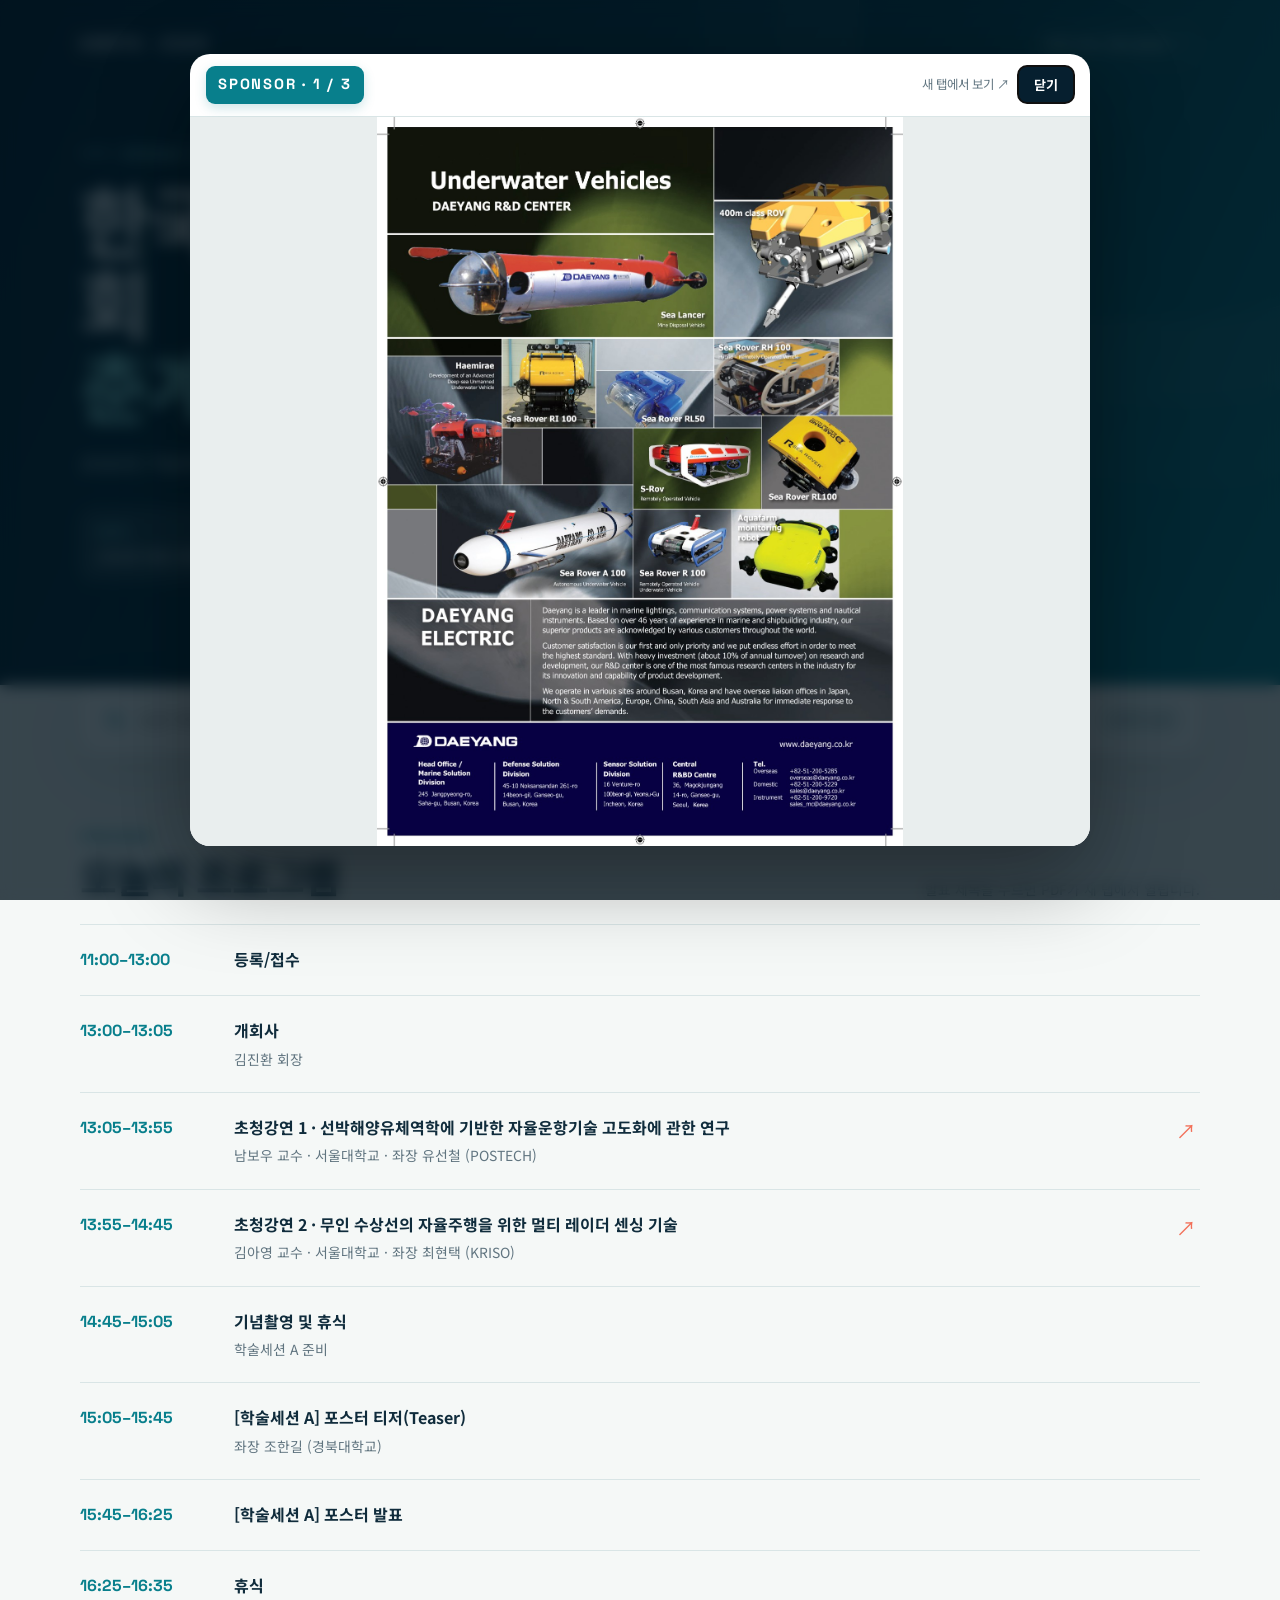
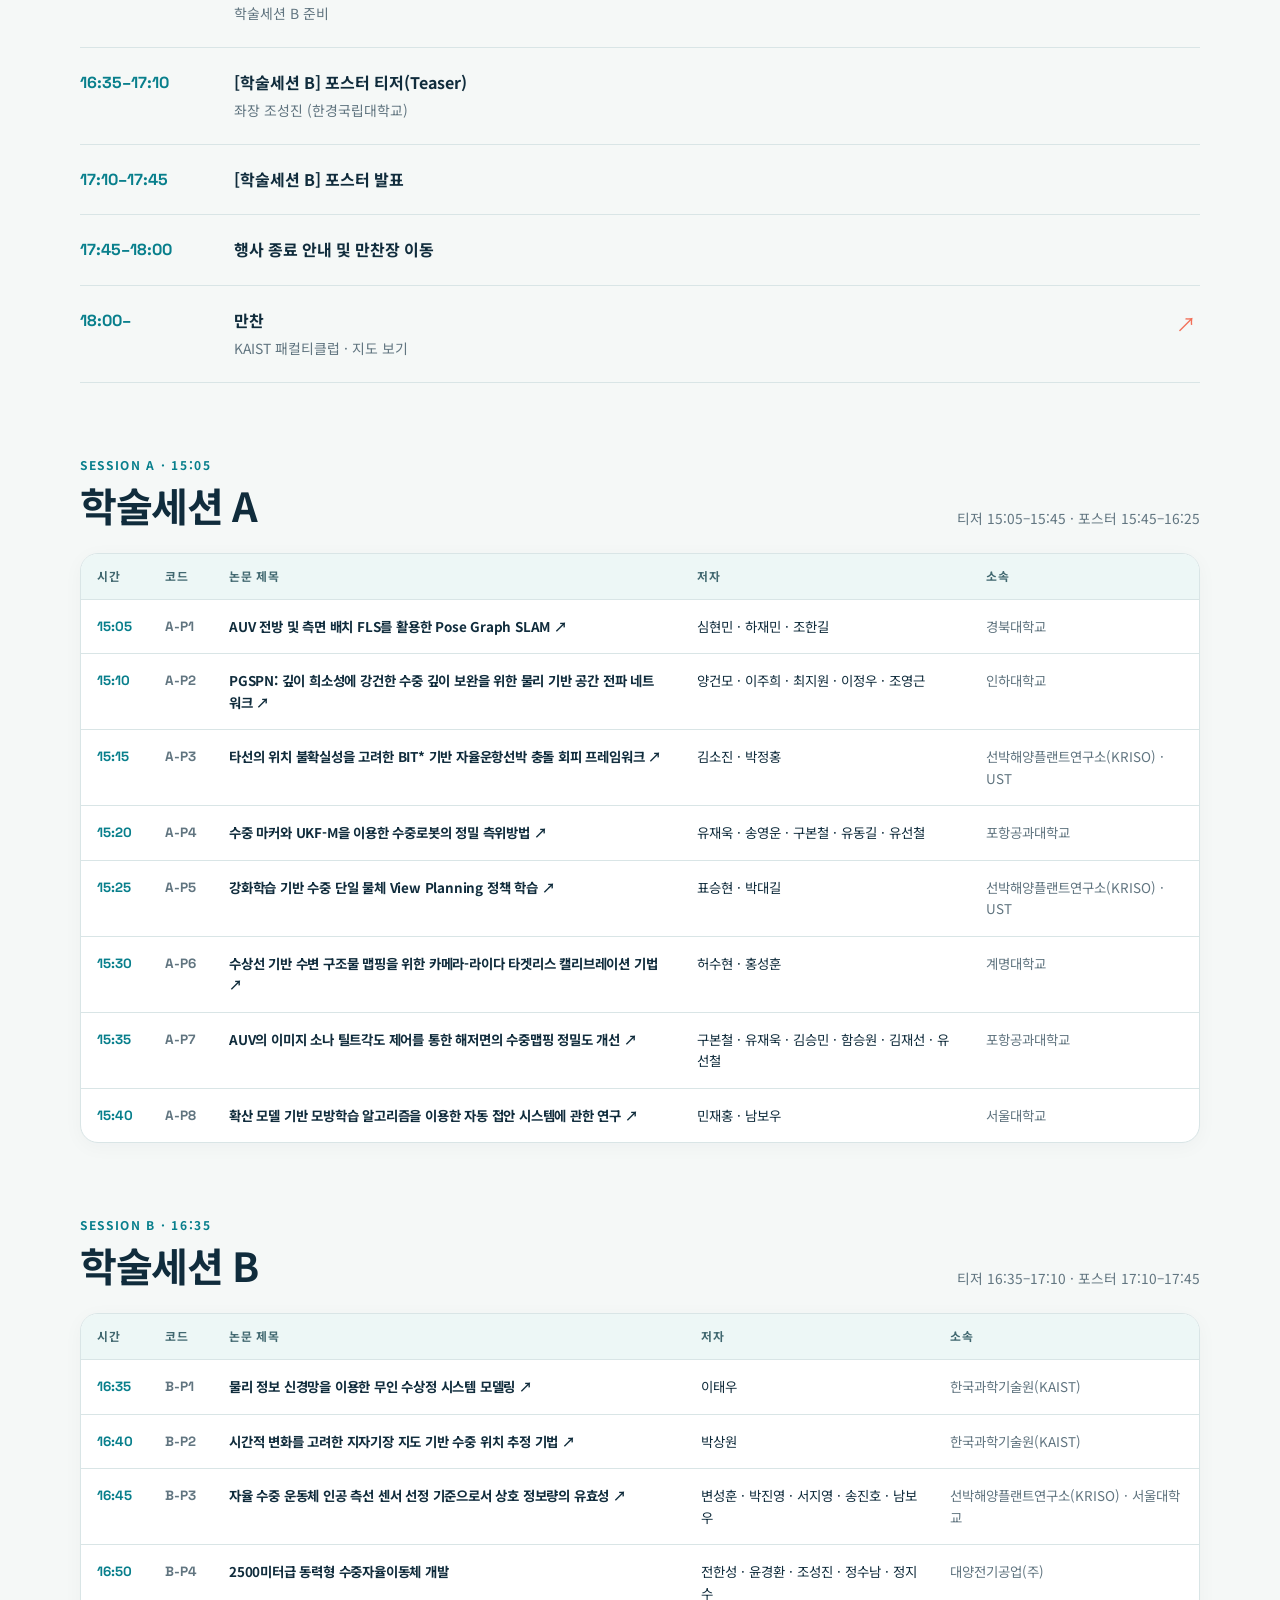
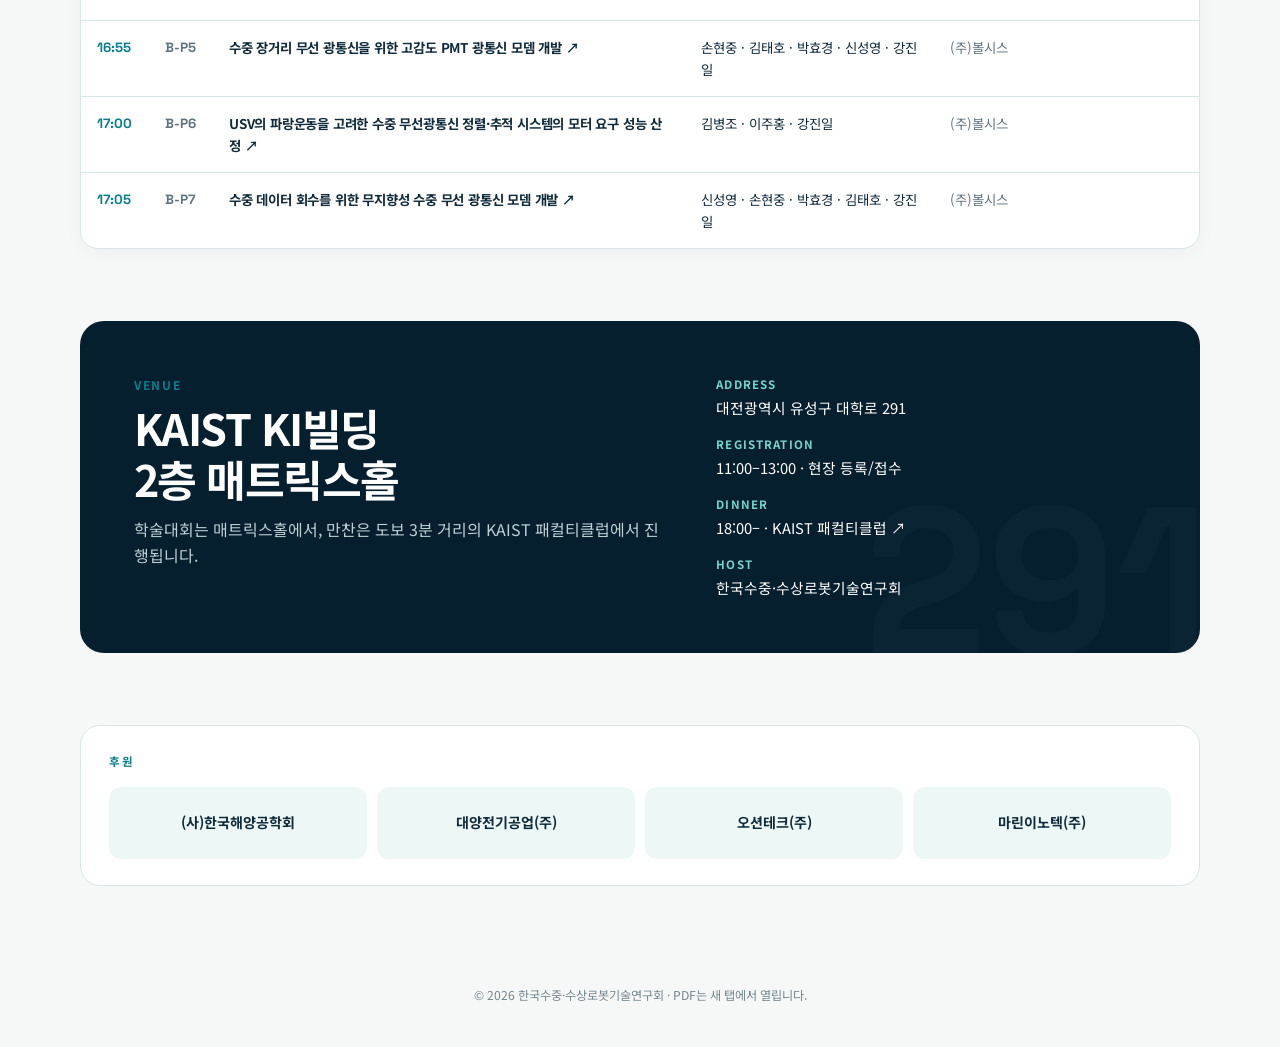
==== index.html @ a7a96c77 "Initial conference website" ====
<!doctype html>
<html lang="ko">
<head>
  <meta charset="utf-8">
  <meta name="viewport" content="width=device-width, initial-scale=1">
  <meta name="theme-color" content="#061f2f">
  <title>2026 KMRTS 춘계학술대회 · 프로그램</title>
  <style>
    @import url('https://fonts.googleapis.com/css2?family=Noto+Sans+KR:wght@400;500;600;700&family=Space+Grotesk:wght@600;700&display=swap');
    :root{--ink:#102c3c;--muted:#617580;--ocean:#087f8c;--deep:#061f2f;--foam:#edf7f6;--coral:#f27059;--line:#d9e5e6;--paper:#fff;--shadow:0 18px 60px rgba(4,37,51,.10)}
    *{box-sizing:border-box}html{scroll-behavior:smooth}body{margin:0;background:#f5f8f7;color:var(--ink);font-family:'Noto Sans KR',system-ui,sans-serif;line-height:1.6}a{color:inherit}.wrap{width:min(1120px,calc(100% - 40px));margin:auto}
    .hero{position:relative;isolation:isolate;overflow:hidden;color:white;background:linear-gradient(115deg,#041b2a 0%,#063d4c 60%,#087f8c 100%);padding:24px 0 104px}.hero:after{content:"";position:absolute;z-index:-1;width:680px;height:680px;border:1px solid rgba(255,255,255,.12);border-radius:48% 52% 60% 40%;right:-260px;top:-360px;box-shadow:0 0 0 80px rgba(255,255,255,.025),0 0 0 160px rgba(255,255,255,.02)}
    nav{display:flex;align-items:center;justify-content:space-between}.brand{font-family:'Space Grotesk',sans-serif;font-weight:700;letter-spacing:.13em}.navlink{text-decoration:none;font-size:.88rem;color:#d5eceb;border:1px solid rgba(255,255,255,.24);padding:8px 13px;border-radius:99px}.eyebrow{display:flex;align-items:center;gap:10px;margin:78px 0 14px;color:#8ee1dc;font-size:.82rem;font-weight:700;letter-spacing:.16em;text-transform:uppercase}.eyebrow:before{content:"";width:32px;height:2px;background:#8ee1dc}.hero h1{font-size:clamp(2.35rem,6vw,5.25rem);line-height:1.08;letter-spacing:-.045em;max-width:850px;margin:0}.hero h1 span{color:#8ee1dc}.lead{max-width:620px;color:#cde0e2;font-size:1.05rem;margin:24px 0 32px}.meta{display:flex;gap:10px;flex-wrap:wrap}.pill{background:rgba(255,255,255,.1);border:1px solid rgba(255,255,255,.16);backdrop-filter:blur(10px);border-radius:14px;padding:12px 16px}.pill b{display:block;color:#7edbd6;font-size:.72rem;letter-spacing:.12em;margin-bottom:2px}.pill span{font-size:.9rem}
    main{margin-top:-54px;position:relative;z-index:2;padding-bottom:70px}.searchbar{background:white;border-radius:20px;box-shadow:var(--shadow);padding:16px;display:flex;gap:12px;align-items:center}.searchbar svg{margin-left:8px;color:var(--ocean);flex:none}.searchbar input{width:100%;border:0;outline:0;font:inherit;font-size:1rem;color:var(--ink);background:transparent}.count{white-space:nowrap;color:var(--muted);font-size:.82rem;background:var(--foam);padding:8px 12px;border-radius:99px}
    .section{margin-top:72px}.section-head{display:flex;justify-content:space-between;align-items:end;margin-bottom:24px}.kicker{color:var(--ocean);font-size:.75rem;font-weight:700;letter-spacing:.14em;text-transform:uppercase;margin-bottom:7px}.section h2{font-size:clamp(1.7rem,4vw,2.5rem);letter-spacing:-.035em;line-height:1.2;margin:0}.section-note{color:var(--muted);font-size:.86rem}.timeline{position:relative}.event{display:grid;grid-template-columns:130px 1fr;gap:24px;padding:22px 0;border-top:1px solid var(--line)}.event:last-child{border-bottom:1px solid var(--line)}.time{font-family:'Space Grotesk',sans-serif;font-weight:700;color:var(--ocean)}.event-title{font-weight:700}.event-detail{font-size:.87rem;color:var(--muted);margin-top:4px}.event-link{display:block;text-decoration:none;position:relative;padding-right:42px}.event-link:after{content:'↗';position:absolute;right:4px;top:0;color:var(--coral);font-size:1.25rem}.event-link:hover .event-title{color:var(--ocean)}
    .session-schedule{overflow-x:auto;background:var(--paper);border:1px solid var(--line);border-radius:18px;box-shadow:0 4px 20px rgba(6,31,47,.035)}.schedule-table{width:100%;min-width:820px;border-collapse:collapse;text-align:left}.schedule-table th{background:var(--foam);color:#416870;font-size:.74rem;letter-spacing:.06em;padding:13px 16px;border-bottom:1px solid var(--line)}.schedule-table td{padding:16px;border-bottom:1px solid var(--line);vertical-align:top;font-size:.84rem}.schedule-table tbody tr:last-child td{border-bottom:0}.schedule-table tbody tr:hover{background:#f8fbfa}.schedule-time{font-family:'Space Grotesk',sans-serif;color:var(--ocean);font-weight:700;white-space:nowrap}.schedule-code{font-family:'Space Grotesk',sans-serif;color:var(--muted);font-size:.78rem;font-weight:700;white-space:nowrap}.schedule-title{font-weight:700;text-decoration:none;letter-spacing:-.015em}.schedule-title[href]:hover{color:var(--ocean);text-decoration:underline;text-underline-offset:3px}.schedule-authors{color:var(--ink)}.schedule-affiliation{color:var(--muted)}.dinner-link{color:inherit;text-decoration:none}.dinner-link:hover{color:#8ee1dc;text-decoration:underline;text-underline-offset:3px}.empty{display:none;text-align:center;color:var(--muted);padding:60px 10px}.empty.show{display:block}.hidden{display:none!important}
    .venue{background:var(--deep);color:white;border-radius:24px;padding:clamp(28px,5vw,54px);display:grid;grid-template-columns:1.25fr 1fr;gap:45px;overflow:hidden;position:relative}.venue:after{content:'291';font-family:'Space Grotesk';font-size:13rem;font-weight:700;color:rgba(255,255,255,.025);position:absolute;right:-10px;bottom:-95px}.venue h2{font-size:clamp(1.7rem,4vw,2.7rem)}.venue p{color:#bcd0d2;margin:12px 0 0}.venue dl{margin:0;display:grid;gap:16px}.venue dt{color:#74d5d0;font-size:.72rem;letter-spacing:.1em;font-weight:700}.venue dd{margin:2px 0 0;font-size:.92rem}.sponsors{background:white;border:1px solid var(--line);border-radius:20px;padding:26px 28px}.sponsors-title{color:var(--ocean);font-size:.72rem;font-weight:700;letter-spacing:.14em;margin-bottom:16px}.sponsor-list{display:grid;grid-template-columns:repeat(4,minmax(0,1fr));gap:10px}.sponsor{display:flex;align-items:center;justify-content:center;min-height:72px;padding:12px;text-align:center;background:var(--foam);border-radius:12px;color:var(--ink);font-size:.88rem;font-weight:700}.footer{padding:30px 0 42px;color:#74868e;font-size:.76rem;text-align:center}
    .ad-modal{position:fixed;inset:0;z-index:1000;display:none;place-items:center;padding:22px;background:rgba(2,19,29,.78);backdrop-filter:blur(8px)}.ad-modal.show{display:grid}.ad-dialog{width:min(900px,100%);height:min(88vh,850px);display:flex;flex-direction:column;background:white;border-radius:20px;overflow:hidden;box-shadow:0 30px 90px rgba(0,0,0,.36)}.ad-head{display:flex;align-items:center;justify-content:space-between;gap:16px;padding:12px 16px;border-bottom:1px solid var(--line)}.ad-count{font-family:'Space Grotesk',sans-serif;color:white;background:var(--ocean);border-radius:9px;padding:7px 12px;font-size:.92rem;font-weight:700;letter-spacing:.12em;box-shadow:0 4px 12px rgba(8,127,140,.2)}.ad-actions{display:flex;align-items:center;gap:9px}.ad-open{color:var(--muted);font-size:.78rem;text-decoration:none}.ad-open:hover{color:var(--ocean)}.ad-close{appearance:none;border:0;border-radius:9px;background:var(--deep);color:white;padding:8px 16px;font:inherit;font-size:.82rem;font-weight:700;cursor:pointer}.ad-close:hover{background:var(--ocean)}.ad-image{display:block;width:100%;height:100%;min-height:0;object-fit:contain;background:#e9eeee}
    @media(max-width:720px){.wrap{width:min(100% - 26px,1120px)}.hero{padding-bottom:88px}.hero .eyebrow{margin-top:58px}.hero h1{font-size:2.55rem}.pill{width:100%}.searchbar{border-radius:15px}.count{display:none}.section{margin-top:56px}.section-head{align-items:start;flex-direction:column;gap:7px}.event{grid-template-columns:1fr;gap:5px}.session-schedule{overflow:visible;border-radius:14px}.schedule-table{min-width:0}.schedule-table thead{display:none}.schedule-table,.schedule-table tbody,.schedule-table tr,.schedule-table td{display:block;width:100%}.schedule-table tr{padding:10px 0;border-bottom:1px solid var(--line)}.schedule-table tbody tr:last-child{border-bottom:0}.schedule-table td{display:grid;grid-template-columns:64px minmax(0,1fr);gap:10px;padding:5px 14px;border:0;font-size:.82rem;overflow-wrap:anywhere}.schedule-table td:before{content:attr(data-label);color:#789099;font-size:.68rem;font-weight:700;letter-spacing:.04em}.schedule-table tbody tr:hover{background:transparent}.schedule-time{font-size:.95rem}.schedule-title{line-height:1.55}.venue{grid-template-columns:1fr;gap:30px}.sponsor-list{grid-template-columns:1fr 1fr}.sponsor{min-height:64px;font-size:.78rem}.navlink{display:none}}
    @media(prefers-reduced-motion:reduce){html{scroll-behavior:auto}.paper{transition:none}}
  </style>
</head>
<body>
  <header class="hero">
    <div class="wrap">
      <nav><div class="brand">KMRTS · 2026</div><a class="navlink" href="02_program/program.pdf" target="_blank" rel="noopener">전체 프로그램 일정표 ↗</a></nav>
      <div class="eyebrow">Spring Conference</div>
      <h1>한국수중·수상로봇기술연구회<br><span>춘계학술대회</span></h1>
      <p class="lead">2026년도 학술대회 프로그램과 발표 논문을 한곳에서 만나보세요.</p>
      <div class="meta"><div class="pill"><b>DATE</b><span>2026년 6월 25일(목) · 13:00–18:00</span></div><div class="pill"><b>VENUE</b><span>KAIST 본원 KI빌딩 2층 매트릭스홀</span></div></div>
    </div>
  </header>
  <main class="wrap">
    <div class="searchbar" role="search"><svg width="22" height="22" viewBox="0 0 24 24" fill="none" aria-hidden="true"><circle cx="11" cy="11" r="7" stroke="currentColor" stroke-width="2"/><path d="m16 16 5 5" stroke="currentColor" stroke-width="2"/></svg><input id="search" type="search" placeholder="논문 제목, 저자, 소속, 키워드 검색" aria-label="논문 검색"><span class="count" id="count">15편의 논문</span></div>
    <section class="section" id="program"><div class="section-head"><div><div class="kicker">Program</div><h2>오늘의 프로그램</h2></div><div class="section-note">발표 제목을 누르면 PDF가 새 탭에서 열립니다.</div></div><div class="timeline" id="timeline"></div></section>
    <section class="section" id="papers"><div class="section-head"><div><div class="kicker">Session A · 15:05</div><h2>학술세션 A</h2></div><div class="section-note">티저 15:05–15:45 · 포스터 15:45–16:25</div></div><div class="session-schedule"><table class="schedule-table"><thead><tr><th>시간</th><th>코드</th><th>논문 제목</th><th>저자</th><th>소속</th></tr></thead><tbody id="schedule-a" aria-label="학술세션 A 발표순서"></tbody></table></div></section>
    <section class="section"><div class="section-head"><div><div class="kicker">Session B · 16:35</div><h2>학술세션 B</h2></div><div class="section-note">티저 16:35–17:10 · 포스터 17:10–17:45</div></div><div class="session-schedule"><table class="schedule-table"><thead><tr><th>시간</th><th>코드</th><th>논문 제목</th><th>저자</th><th>소속</th></tr></thead><tbody id="schedule-b" aria-label="학술세션 B 발표순서"></tbody></table></div></section>
    <div class="empty" id="empty">검색 결과가 없습니다. 다른 키워드로 찾아보세요.</div>
    <section class="section venue"><div><div class="kicker">Venue</div><h2>KAIST KI빌딩<br>2층 매트릭스홀</h2><p>학술대회는 매트릭스홀에서, <a class="dinner-link" href="https://naver.me/5wW63eRJ" target="_blank" rel="noopener">만찬은 도보 3분 거리의 KAIST 패컬티클럽</a>에서 진행됩니다.</p></div><dl><div><dt>ADDRESS</dt><dd>대전광역시 유성구 대학로 291</dd></div><div><dt>REGISTRATION</dt><dd>11:00–13:00 · 현장 등록/접수</dd></div><div><dt>DINNER</dt><dd><a class="dinner-link" href="https://naver.me/5wW63eRJ" target="_blank" rel="noopener">18:00– · KAIST 패컬티클럽 ↗</a></dd></div><div><dt>HOST</dt><dd>한국수중·수상로봇기술연구회</dd></div></dl></section>
    <section class="section sponsors" aria-labelledby="sponsors-title"><div class="sponsors-title" id="sponsors-title">후원</div><div class="sponsor-list"><div class="sponsor">(사)한국해양공학회</div><div class="sponsor">대양전기공업(주)</div><div class="sponsor">오션테크(주)</div><div class="sponsor">마린이노텍(주)</div></div></section>
  </main>
  <footer class="footer">© 2026 한국수중·수상로봇기술연구회 · PDF는 새 탭에서 열립니다.</footer>
  <div class="ad-modal" id="ad-modal" role="dialog" aria-modal="true" aria-labelledby="ad-title">
    <div class="ad-dialog">
      <div class="ad-head"><span class="ad-count" id="ad-title">SPONSOR · 1 / 3</span><div class="ad-actions"><a class="ad-open" id="ad-open" href="#" target="_blank" rel="noopener">새 탭에서 보기 ↗</a><button class="ad-close" id="ad-close" type="button">닫기</button></div></div>
      <img class="ad-image" id="ad-image" src="" alt="후원사 광고">
    </div>
  </div>
  <script id="paper-data" type="application/json">
  {"plenary":[{"time":"13:05–13:55","label":"초청강연 1","title":"선박해양유체역학에 기반한 자율운항기술 고도화에 관한 연구","speaker":"남보우 교수","affiliation":"서울대학교","chair":"유선철 (POSTECH)","file":"03_plenary/초청강연1_남보우교수님.pdf"},{"time":"13:55–14:45","label":"초청강연 2","title":"무인 수상선의 자율주행을 위한 멀티 레이더 센싱 기술","speaker":"김아영 교수","affiliation":"서울대학교","chair":"최현택 (KRISO)","file":"03_plenary/초청강연2_김아영교수님.pdf"}],"papers":[]}
  </script>
  <script>
    const fallbackPapers = [
      ['A-P1','A','AUV 전방 및 측면 배치 FLS를 활용한 Pose Graph SLAM','심현민 · 하재민 · 조한길','경북대학교','04_papers/A-P1_경북대_심현민.pdf','AUV,SLAM,FLS'],['A-P2','A','PGSPN: 깊이 희소성에 강건한 수중 깊이 보완을 위한 물리 기반 공간 전파 네트워크','양건모 · 이주희 · 최지원 · 이정우 · 조영근','인하대학교','04_papers/A-P2_인하대_양건모.pdf','수중 깊이 보완,공간 전파 네트워크'],['A-P3','A','타선의 위치 불확실성을 고려한 BIT* 기반 자율운항선박 충돌 회피 프레임워크','김소진 · 박정홍','선박해양플랜트연구소(KRISO) · UST','04_papers/A-P3_KRISO_김소진_.pdf','자율운항선박,충돌 회피,BIT*'],['A-P4','A','수중 마커와 UKF-M을 이용한 수중로봇의 정밀 측위방법','유재욱 · 송영운 · 구본철 · 유동길 · 유선철','포항공과대학교','04_papers/A-P4_포스텍_유재욱.pdf','수중 측위,UKF-M,능동형 마커'],['A-P5','A','강화학습 기반 수중 단일 물체 View Planning 정책 학습','표승현 · 박대길','선박해양플랜트연구소(KRISO) · UST','04_papers/A-P5_KRISO_표승현_.pdf','강화학습,View Planning'],['A-P6','A','수상선 기반 수변 구조물 맵핑을 위한 카메라-라이다 타겟리스 캘리브레이션 기법','허수현 · 홍성훈','계명대학교','04_papers/A-P6_계명대_허수현.pdf','Camera-LiDAR,캘리브레이션'],['A-P7','A','AUV의 이미지 소나 틸트각도 제어를 통한 해저면의 수중맵핑 정밀도 개선','구본철 · 유재욱 · 김승민 · 함승원 · 김재선 · 유선철','포항공과대학교','04_papers/A-P7_포스텍_구본철.pdf','이미지 소나,AUV,수중맵핑'],['A-P8','A','확산 모델 기반 모방학습 알고리즘을 이용한 자동 접안 시스템에 관한 연구','민재홍 · 남보우','서울대학교','04_papers/A-P8_서울대_민재홍_.pdf','자동 접안,확산 모델,모방학습'],['B-P1','B','물리 정보 신경망을 이용한 무인 수상정 시스템 모델링','이태우','한국과학기술원(KAIST)','04_papers/B-P1_KAIST_이태우_.pdf','무인 수상정,물리 정보 신경망'],['B-P2','B','시간적 변화를 고려한 지자기장 지도 기반 수중 위치 추정 기법','박상원','한국과학기술원(KAIST)','04_papers/B-P2_KAIST_박상원_.pdf','지자기장 지도,수중 위치 추정'],['B-P3','B','자율 수중 운동체 인공 측선 센서 선정 기준으로서 상호 정보량의 유효성','변성훈 · 박진영 · 서지영 · 송진호 · 남보우','선박해양플랜트연구소(KRISO) · 서울대학교','04_papers/B-P3_KRISO_변성훈.pdf','인공 측선,상호 정보량,AUV'],['B-P4','B','2500미터급 동력형 수중자율이동체 개발','전한성 · 윤경환 · 조성진 · 정수남 · 정지수','대양전기공업(주)','','수중자율이동체,2500미터급,AUV',false],['B-P5','B','수중 장거리 무선 광통신을 위한 고감도 PMT 광통신 모뎀 개발','손현중 · 김태호 · 박효경 · 신성영 · 강진일','(주)볼시스','04_papers/B-P5_볼시스_손현중.pdf','수중 무선 광통신,PMT,광통신 모뎀'],['B-P6','B','USV의 파랑운동을 고려한 수중 무선광통신 정렬·추적 시스템의 모터 요구 성능 산정','김병조 · 이주홍 · 강진일','(주)볼시스','04_papers/B-P6_볼시스_김병조.pdf','UWOC,USV,PAT'],['B-P7','B','수중 데이터 회수를 위한 무지향성 수중 무선 광통신 모뎀 개발','신성영 · 손현중 · 박효경 · 김태호 · 강진일','(주)볼시스','04_papers/B-P7_볼시스_신성영.pdf','수중 무선 광통신,데이터 회수,무지향성 모뎀']
    ].map(x=>({code:x[0],session:x[1],title:x[2],authors:x[3],affiliation:x[4],file:x[5],keywords:x[6].split(','),submitted:x[7]!==false}));
    const staticEvents=[['11:00–13:00','등록/접수',''],['13:00–13:05','개회사','김진환 회장'],['14:45–15:05','기념촬영 및 휴식','학술세션 A 준비'],['15:05–15:45','[학술세션 A] 포스터 티저(Teaser)','좌장 조한길 (경북대학교)'],['15:45–16:25','[학술세션 A] 포스터 발표',''],['16:25–16:35','휴식','학술세션 B 준비'],['16:35–17:10','[학술세션 B] 포스터 티저(Teaser)','좌장 조성진 (한경국립대학교)'],['17:10–17:45','[학술세션 B] 포스터 발표',''],['17:45–18:00','행사 종료 안내 및 만찬장 이동',''],['18:00–','만찬','KAIST 패컬티클럽']];
    const ads=['01_ad/ad_1.jpg','01_ad/ad_2.jpg','01_ad/ad_3.jpg'];
    function showAds(){
      try{if(sessionStorage.getItem('kmrts-ads-viewed'))return}catch(e){}
      const modal=document.getElementById('ad-modal'),image=document.getElementById('ad-image'),open=document.getElementById('ad-open'),title=document.getElementById('ad-title'),close=document.getElementById('ad-close');let current=0;
      const display=()=>{const file=encodeURI(ads[current]);image.src=file;image.alt=`후원사 광고 ${current+1}`;open.href=file;title.textContent=`SPONSOR · ${current+1} / ${ads.length}`;modal.classList.add('show');document.body.style.overflow='hidden';close.focus()};
      const next=()=>{current++;if(current<ads.length){display()}else{modal.classList.remove('show');image.src='';document.body.style.overflow='';try{sessionStorage.setItem('kmrts-ads-viewed','1')}catch(e){}}};
      close.addEventListener('click',next);document.addEventListener('keydown',e=>{if(e.key==='Escape'&&modal.classList.contains('show'))next()});display();
    }
    const embedded=JSON.parse(document.getElementById('paper-data').textContent); embedded.papers=fallbackPapers;
    const esc=s=>String(s).replace(/[&<>'"]/g,c=>({'&':'&amp;','<':'&lt;','>':'&gt;',"'":'&#39;','"':'&quot;'}[c]));
    function render(data){
      const plenary=data.plenary.map(p=>`<div class="event"><div class="time">${esc(p.time)}</div><a class="event-link" href="${encodeURI(p.file)}" target="_blank" rel="noopener"><div class="event-title">${esc(p.label)} · ${esc(p.title)}</div><div class="event-detail">${esc(p.speaker)} · ${esc(p.affiliation)} · 좌장 ${esc(p.chair)}</div></a></div>`);
      const base=staticEvents.map(e=>{const content=e[1]==='만찬'?`<a class="event-link" href="https://naver.me/5wW63eRJ" target="_blank" rel="noopener"><div class="event-title">만찬</div><div class="event-detail">${e[2]} · 지도 보기</div></a>`:`<div><div class="event-title">${e[1]}</div>${e[2]?`<div class="event-detail">${e[2]}</div>`:''}</div>`;return `<div class="event" data-time="${e[0]}"><div class="time">${e[0]}</div>${content}</div>`});
      base.splice(2,0,...plenary);document.getElementById('timeline').innerHTML=base.join('');
      const sessionStarts={A:15*60+5,B:16*60+35};
      ['A','B'].forEach(session=>{data.papers.filter(p=>p.session===session).forEach((p,index)=>{const minutes=sessionStarts[session]+index*5;const time=`${String(Math.floor(minutes/60)).padStart(2,'0')}:${String(minutes%60).padStart(2,'0')}`;const available=p.submitted!==false&&p.file;const row=document.createElement('tr');row.className='schedule-row';row.dataset.search=[p.code,p.title,p.authors,p.affiliation,...p.keywords].join(' ').toLowerCase();const title=available?`<a class="schedule-title" href="${encodeURI(p.file)}" target="_blank" rel="noopener">${esc(p.title)} ↗</a>`:`<span class="schedule-title">${esc(p.title)}</span>`;row.innerHTML=`<td class="schedule-time" data-label="시간">${time}</td><td class="schedule-code" data-label="코드">${esc(p.code)}</td><td data-label="논문 제목">${title}</td><td class="schedule-authors" data-label="저자">${esc(p.authors)}</td><td class="schedule-affiliation" data-label="소속">${esc(p.affiliation)}</td>`;document.getElementById(`schedule-${session.toLowerCase()}`).appendChild(row)})});
      const search=document.getElementById('search');search.addEventListener('input',()=>{const q=search.value.trim().toLowerCase();let n=0;document.getElementById('program').classList.toggle('hidden',q.length>0);document.querySelectorAll('.schedule-row').forEach(row=>{const show=row.dataset.search.includes(q);row.classList.toggle('hidden',!show);if(show)n++});document.getElementById('count').textContent=`${n}편의 논문`;document.getElementById('empty').classList.toggle('show',n===0)});
    }
    showAds();
    fetch('papers.json').then(r=>{if(!r.ok)throw 0;return r.json()}).then(render).catch(()=>render(embedded));
  </script>
</body>
</html>
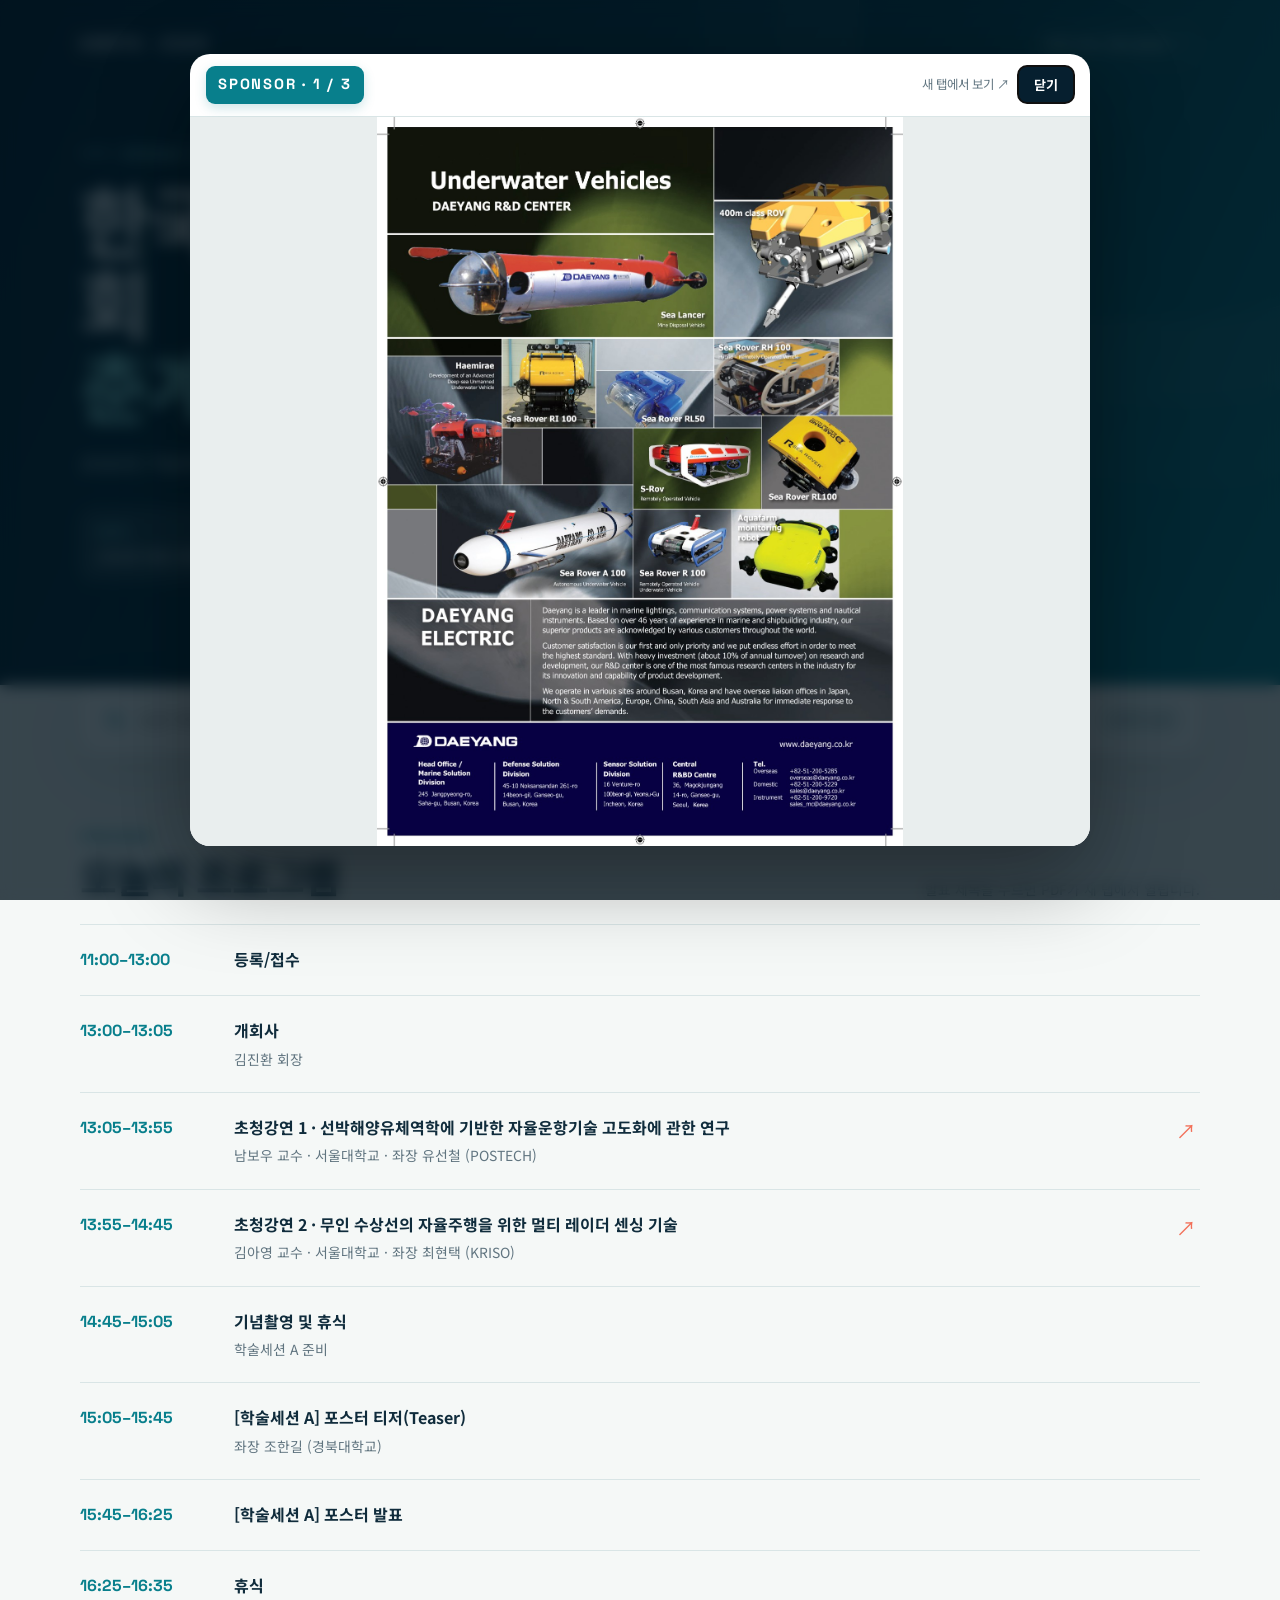
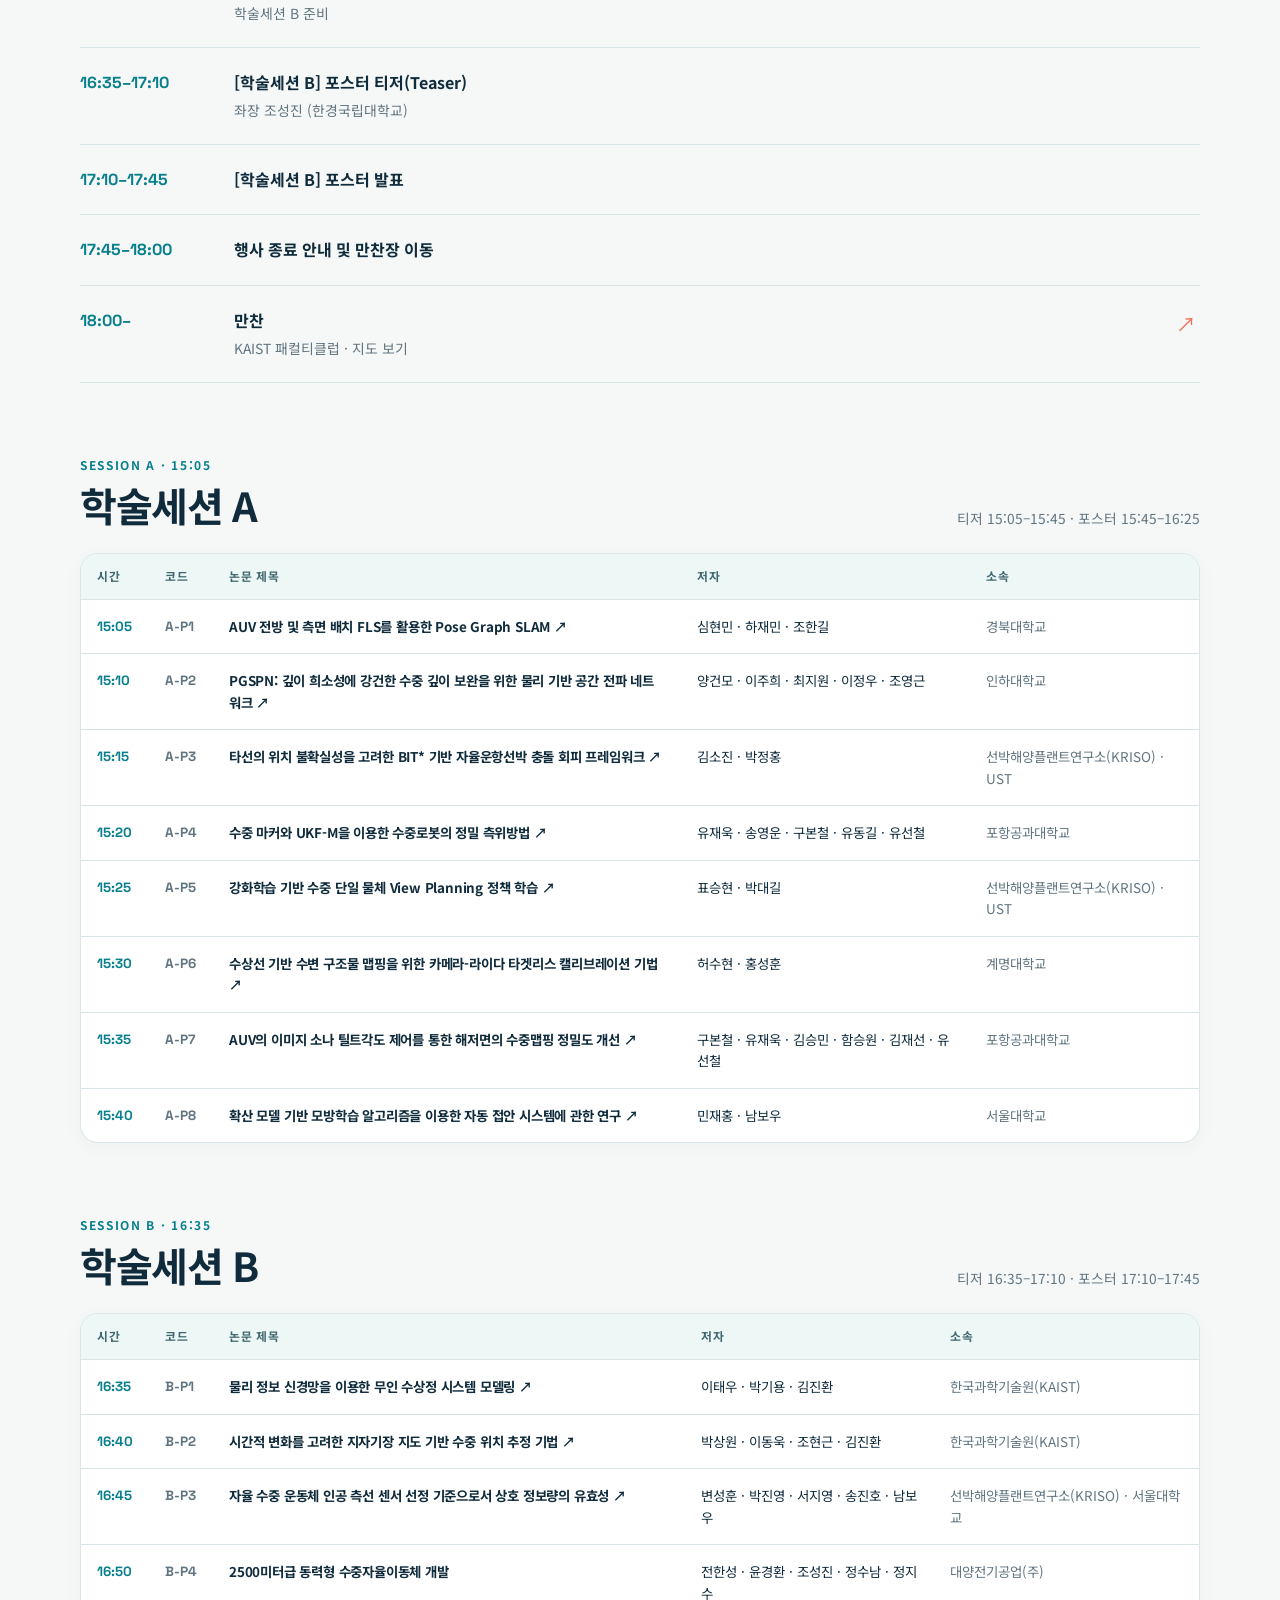
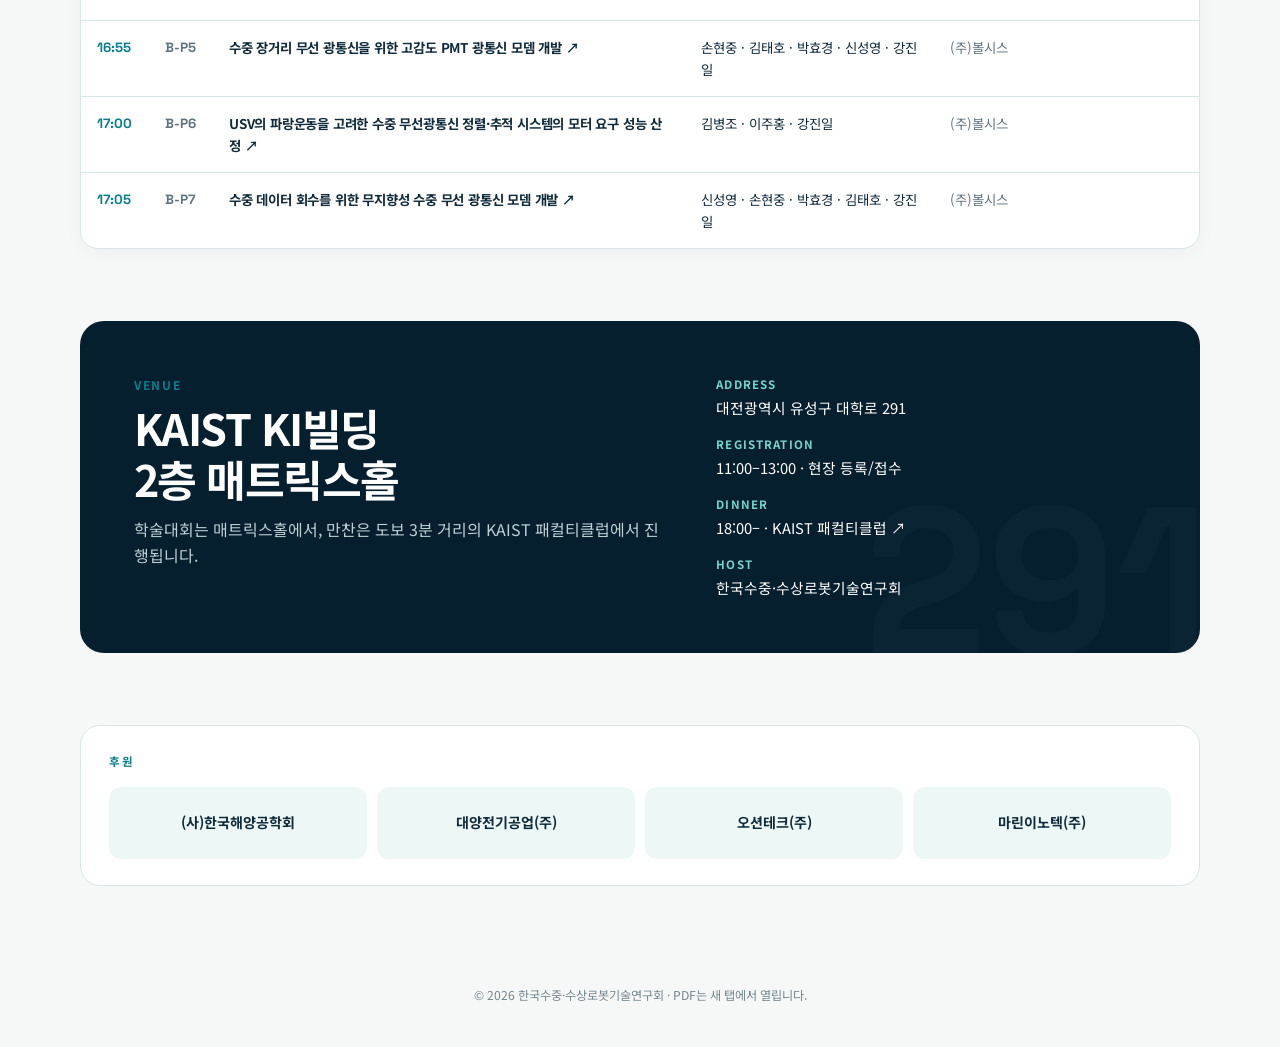
==== commit fb693538: "Update program PDF and session B authors" ====
--- a/index.html
+++ b/index.html
@@ -51,7 +51,7 @@
   </script>
   <script>
     const fallbackPapers = [
-      ['A-P1','A','AUV 전방 및 측면 배치 FLS를 활용한 Pose Graph SLAM','심현민 · 하재민 · 조한길','경북대학교','04_papers/A-P1_경북대_심현민.pdf','AUV,SLAM,FLS'],['A-P2','A','PGSPN: 깊이 희소성에 강건한 수중 깊이 보완을 위한 물리 기반 공간 전파 네트워크','양건모 · 이주희 · 최지원 · 이정우 · 조영근','인하대학교','04_papers/A-P2_인하대_양건모.pdf','수중 깊이 보완,공간 전파 네트워크'],['A-P3','A','타선의 위치 불확실성을 고려한 BIT* 기반 자율운항선박 충돌 회피 프레임워크','김소진 · 박정홍','선박해양플랜트연구소(KRISO) · UST','04_papers/A-P3_KRISO_김소진_.pdf','자율운항선박,충돌 회피,BIT*'],['A-P4','A','수중 마커와 UKF-M을 이용한 수중로봇의 정밀 측위방법','유재욱 · 송영운 · 구본철 · 유동길 · 유선철','포항공과대학교','04_papers/A-P4_포스텍_유재욱.pdf','수중 측위,UKF-M,능동형 마커'],['A-P5','A','강화학습 기반 수중 단일 물체 View Planning 정책 학습','표승현 · 박대길','선박해양플랜트연구소(KRISO) · UST','04_papers/A-P5_KRISO_표승현_.pdf','강화학습,View Planning'],['A-P6','A','수상선 기반 수변 구조물 맵핑을 위한 카메라-라이다 타겟리스 캘리브레이션 기법','허수현 · 홍성훈','계명대학교','04_papers/A-P6_계명대_허수현.pdf','Camera-LiDAR,캘리브레이션'],['A-P7','A','AUV의 이미지 소나 틸트각도 제어를 통한 해저면의 수중맵핑 정밀도 개선','구본철 · 유재욱 · 김승민 · 함승원 · 김재선 · 유선철','포항공과대학교','04_papers/A-P7_포스텍_구본철.pdf','이미지 소나,AUV,수중맵핑'],['A-P8','A','확산 모델 기반 모방학습 알고리즘을 이용한 자동 접안 시스템에 관한 연구','민재홍 · 남보우','서울대학교','04_papers/A-P8_서울대_민재홍_.pdf','자동 접안,확산 모델,모방학습'],['B-P1','B','물리 정보 신경망을 이용한 무인 수상정 시스템 모델링','이태우','한국과학기술원(KAIST)','04_papers/B-P1_KAIST_이태우_.pdf','무인 수상정,물리 정보 신경망'],['B-P2','B','시간적 변화를 고려한 지자기장 지도 기반 수중 위치 추정 기법','박상원','한국과학기술원(KAIST)','04_papers/B-P2_KAIST_박상원_.pdf','지자기장 지도,수중 위치 추정'],['B-P3','B','자율 수중 운동체 인공 측선 센서 선정 기준으로서 상호 정보량의 유효성','변성훈 · 박진영 · 서지영 · 송진호 · 남보우','선박해양플랜트연구소(KRISO) · 서울대학교','04_papers/B-P3_KRISO_변성훈.pdf','인공 측선,상호 정보량,AUV'],['B-P4','B','2500미터급 동력형 수중자율이동체 개발','전한성 · 윤경환 · 조성진 · 정수남 · 정지수','대양전기공업(주)','','수중자율이동체,2500미터급,AUV',false],['B-P5','B','수중 장거리 무선 광통신을 위한 고감도 PMT 광통신 모뎀 개발','손현중 · 김태호 · 박효경 · 신성영 · 강진일','(주)볼시스','04_papers/B-P5_볼시스_손현중.pdf','수중 무선 광통신,PMT,광통신 모뎀'],['B-P6','B','USV의 파랑운동을 고려한 수중 무선광통신 정렬·추적 시스템의 모터 요구 성능 산정','김병조 · 이주홍 · 강진일','(주)볼시스','04_papers/B-P6_볼시스_김병조.pdf','UWOC,USV,PAT'],['B-P7','B','수중 데이터 회수를 위한 무지향성 수중 무선 광통신 모뎀 개발','신성영 · 손현중 · 박효경 · 김태호 · 강진일','(주)볼시스','04_papers/B-P7_볼시스_신성영.pdf','수중 무선 광통신,데이터 회수,무지향성 모뎀']
+      ['A-P1','A','AUV 전방 및 측면 배치 FLS를 활용한 Pose Graph SLAM','심현민 · 하재민 · 조한길','경북대학교','04_papers/A-P1_경북대_심현민.pdf','AUV,SLAM,FLS'],['A-P2','A','PGSPN: 깊이 희소성에 강건한 수중 깊이 보완을 위한 물리 기반 공간 전파 네트워크','양건모 · 이주희 · 최지원 · 이정우 · 조영근','인하대학교','04_papers/A-P2_인하대_양건모.pdf','수중 깊이 보완,공간 전파 네트워크'],['A-P3','A','타선의 위치 불확실성을 고려한 BIT* 기반 자율운항선박 충돌 회피 프레임워크','김소진 · 박정홍','선박해양플랜트연구소(KRISO) · UST','04_papers/A-P3_KRISO_김소진_.pdf','자율운항선박,충돌 회피,BIT*'],['A-P4','A','수중 마커와 UKF-M을 이용한 수중로봇의 정밀 측위방법','유재욱 · 송영운 · 구본철 · 유동길 · 유선철','포항공과대학교','04_papers/A-P4_포스텍_유재욱.pdf','수중 측위,UKF-M,능동형 마커'],['A-P5','A','강화학습 기반 수중 단일 물체 View Planning 정책 학습','표승현 · 박대길','선박해양플랜트연구소(KRISO) · UST','04_papers/A-P5_KRISO_표승현_.pdf','강화학습,View Planning'],['A-P6','A','수상선 기반 수변 구조물 맵핑을 위한 카메라-라이다 타겟리스 캘리브레이션 기법','허수현 · 홍성훈','계명대학교','04_papers/A-P6_계명대_허수현.pdf','Camera-LiDAR,캘리브레이션'],['A-P7','A','AUV의 이미지 소나 틸트각도 제어를 통한 해저면의 수중맵핑 정밀도 개선','구본철 · 유재욱 · 김승민 · 함승원 · 김재선 · 유선철','포항공과대학교','04_papers/A-P7_포스텍_구본철.pdf','이미지 소나,AUV,수중맵핑'],['A-P8','A','확산 모델 기반 모방학습 알고리즘을 이용한 자동 접안 시스템에 관한 연구','민재홍 · 남보우','서울대학교','04_papers/A-P8_서울대_민재홍_.pdf','자동 접안,확산 모델,모방학습'],['B-P1','B','물리 정보 신경망을 이용한 무인 수상정 시스템 모델링','이태우 · 박기용 · 김진환','한국과학기술원(KAIST)','04_papers/B-P1_KAIST_이태우_.pdf','무인 수상정,물리 정보 신경망'],['B-P2','B','시간적 변화를 고려한 지자기장 지도 기반 수중 위치 추정 기법','박상원 · 이동욱 · 조현근 · 김진환','한국과학기술원(KAIST)','04_papers/B-P2_KAIST_박상원_.pdf','지자기장 지도,수중 위치 추정'],['B-P3','B','자율 수중 운동체 인공 측선 센서 선정 기준으로서 상호 정보량의 유효성','변성훈 · 박진영 · 서지영 · 송진호 · 남보우','선박해양플랜트연구소(KRISO) · 서울대학교','04_papers/B-P3_KRISO_변성훈.pdf','인공 측선,상호 정보량,AUV'],['B-P4','B','2500미터급 동력형 수중자율이동체 개발','전한성 · 윤경환 · 조성진 · 정수남 · 정지수','대양전기공업(주)','','수중자율이동체,2500미터급,AUV',false],['B-P5','B','수중 장거리 무선 광통신을 위한 고감도 PMT 광통신 모뎀 개발','손현중 · 김태호 · 박효경 · 신성영 · 강진일','(주)볼시스','04_papers/B-P5_볼시스_손현중.pdf','수중 무선 광통신,PMT,광통신 모뎀'],['B-P6','B','USV의 파랑운동을 고려한 수중 무선광통신 정렬·추적 시스템의 모터 요구 성능 산정','김병조 · 이주홍 · 강진일','(주)볼시스','04_papers/B-P6_볼시스_김병조.pdf','UWOC,USV,PAT'],['B-P7','B','수중 데이터 회수를 위한 무지향성 수중 무선 광통신 모뎀 개발','신성영 · 손현중 · 박효경 · 김태호 · 강진일','(주)볼시스','04_papers/B-P7_볼시스_신성영.pdf','수중 무선 광통신,데이터 회수,무지향성 모뎀']
     ].map(x=>({code:x[0],session:x[1],title:x[2],authors:x[3],affiliation:x[4],file:x[5],keywords:x[6].split(','),submitted:x[7]!==false}));
     const staticEvents=[['11:00–13:00','등록/접수',''],['13:00–13:05','개회사','김진환 회장'],['14:45–15:05','기념촬영 및 휴식','학술세션 A 준비'],['15:05–15:45','[학술세션 A] 포스터 티저(Teaser)','좌장 조한길 (경북대학교)'],['15:45–16:25','[학술세션 A] 포스터 발표',''],['16:25–16:35','휴식','학술세션 B 준비'],['16:35–17:10','[학술세션 B] 포스터 티저(Teaser)','좌장 조성진 (한경국립대학교)'],['17:10–17:45','[학술세션 B] 포스터 발표',''],['17:45–18:00','행사 종료 안내 및 만찬장 이동',''],['18:00–','만찬','KAIST 패컬티클럽']];
     const ads=['01_ad/ad_1.jpg','01_ad/ad_2.jpg','01_ad/ad_3.jpg'];
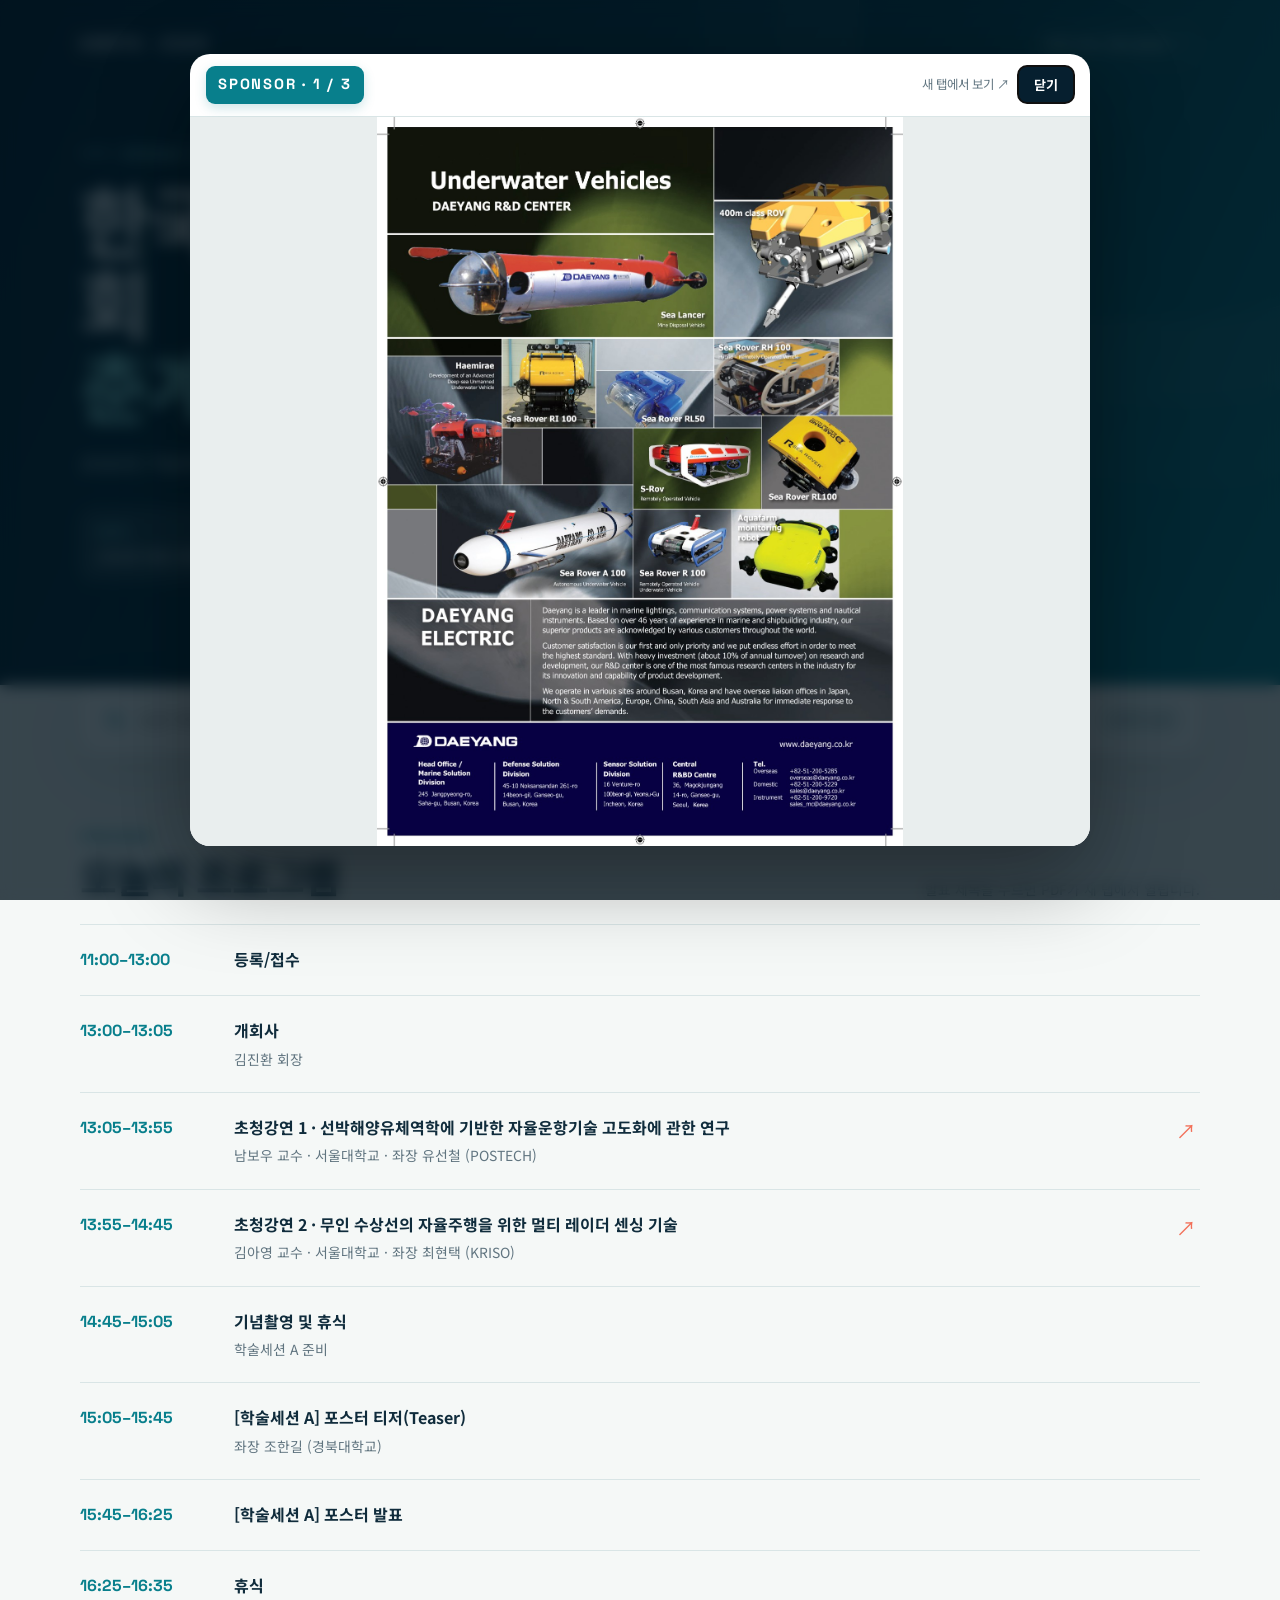
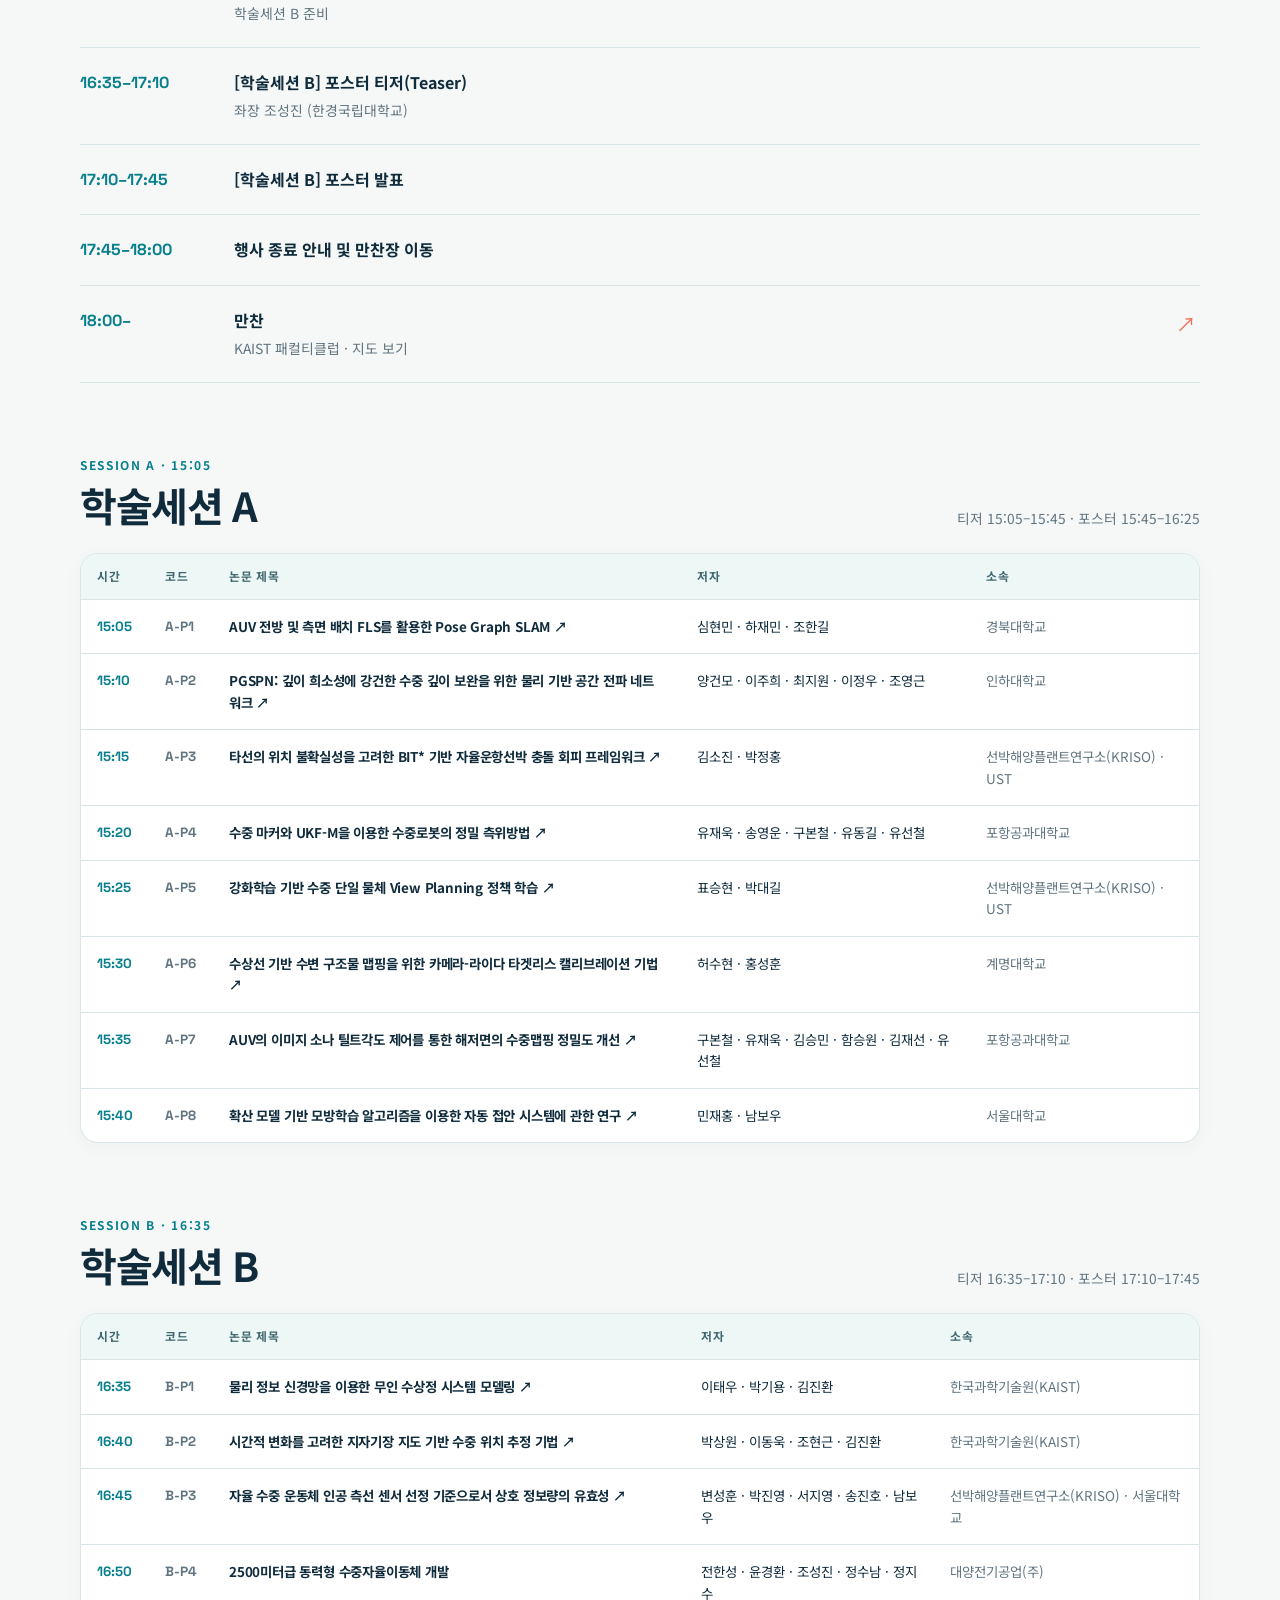
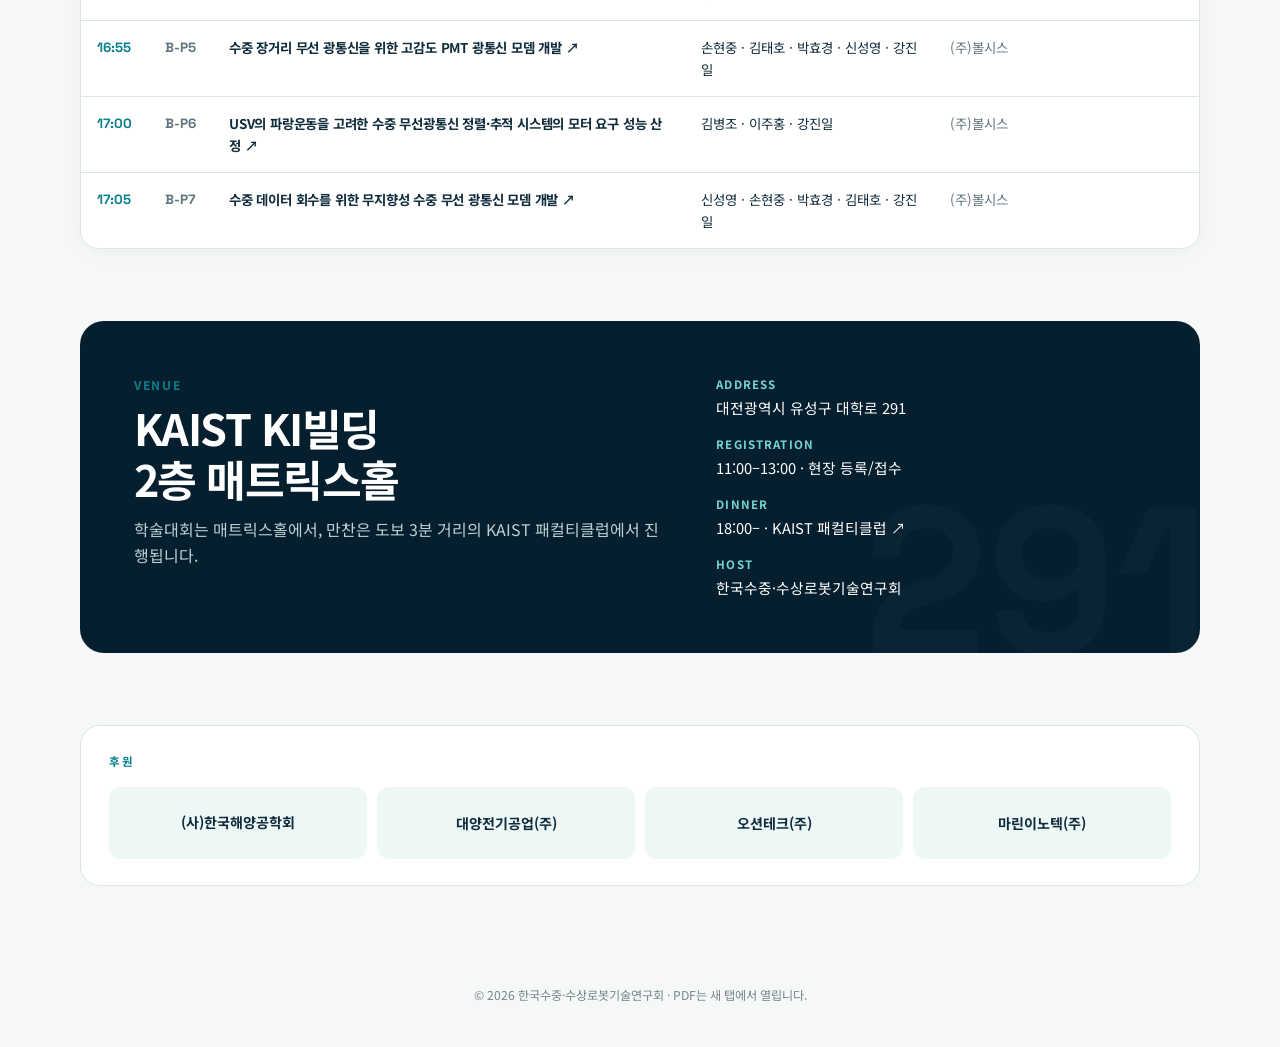
==== commit 17d3f933: "Link sponsor banners to ad popups" ====
--- a/index.html
+++ b/index.html
@@ -14,7 +14,7 @@
     main{margin-top:-54px;position:relative;z-index:2;padding-bottom:70px}.searchbar{background:white;border-radius:20px;box-shadow:var(--shadow);padding:16px;display:flex;gap:12px;align-items:center}.searchbar svg{margin-left:8px;color:var(--ocean);flex:none}.searchbar input{width:100%;border:0;outline:0;font:inherit;font-size:1rem;color:var(--ink);background:transparent}.count{white-space:nowrap;color:var(--muted);font-size:.82rem;background:var(--foam);padding:8px 12px;border-radius:99px}
     .section{margin-top:72px}.section-head{display:flex;justify-content:space-between;align-items:end;margin-bottom:24px}.kicker{color:var(--ocean);font-size:.75rem;font-weight:700;letter-spacing:.14em;text-transform:uppercase;margin-bottom:7px}.section h2{font-size:clamp(1.7rem,4vw,2.5rem);letter-spacing:-.035em;line-height:1.2;margin:0}.section-note{color:var(--muted);font-size:.86rem}.timeline{position:relative}.event{display:grid;grid-template-columns:130px 1fr;gap:24px;padding:22px 0;border-top:1px solid var(--line)}.event:last-child{border-bottom:1px solid var(--line)}.time{font-family:'Space Grotesk',sans-serif;font-weight:700;color:var(--ocean)}.event-title{font-weight:700}.event-detail{font-size:.87rem;color:var(--muted);margin-top:4px}.event-link{display:block;text-decoration:none;position:relative;padding-right:42px}.event-link:after{content:'↗';position:absolute;right:4px;top:0;color:var(--coral);font-size:1.25rem}.event-link:hover .event-title{color:var(--ocean)}
     .session-schedule{overflow-x:auto;background:var(--paper);border:1px solid var(--line);border-radius:18px;box-shadow:0 4px 20px rgba(6,31,47,.035)}.schedule-table{width:100%;min-width:820px;border-collapse:collapse;text-align:left}.schedule-table th{background:var(--foam);color:#416870;font-size:.74rem;letter-spacing:.06em;padding:13px 16px;border-bottom:1px solid var(--line)}.schedule-table td{padding:16px;border-bottom:1px solid var(--line);vertical-align:top;font-size:.84rem}.schedule-table tbody tr:last-child td{border-bottom:0}.schedule-table tbody tr:hover{background:#f8fbfa}.schedule-time{font-family:'Space Grotesk',sans-serif;color:var(--ocean);font-weight:700;white-space:nowrap}.schedule-code{font-family:'Space Grotesk',sans-serif;color:var(--muted);font-size:.78rem;font-weight:700;white-space:nowrap}.schedule-title{font-weight:700;text-decoration:none;letter-spacing:-.015em}.schedule-title[href]:hover{color:var(--ocean);text-decoration:underline;text-underline-offset:3px}.schedule-authors{color:var(--ink)}.schedule-affiliation{color:var(--muted)}.dinner-link{color:inherit;text-decoration:none}.dinner-link:hover{color:#8ee1dc;text-decoration:underline;text-underline-offset:3px}.empty{display:none;text-align:center;color:var(--muted);padding:60px 10px}.empty.show{display:block}.hidden{display:none!important}
-    .venue{background:var(--deep);color:white;border-radius:24px;padding:clamp(28px,5vw,54px);display:grid;grid-template-columns:1.25fr 1fr;gap:45px;overflow:hidden;position:relative}.venue:after{content:'291';font-family:'Space Grotesk';font-size:13rem;font-weight:700;color:rgba(255,255,255,.025);position:absolute;right:-10px;bottom:-95px}.venue h2{font-size:clamp(1.7rem,4vw,2.7rem)}.venue p{color:#bcd0d2;margin:12px 0 0}.venue dl{margin:0;display:grid;gap:16px}.venue dt{color:#74d5d0;font-size:.72rem;letter-spacing:.1em;font-weight:700}.venue dd{margin:2px 0 0;font-size:.92rem}.sponsors{background:white;border:1px solid var(--line);border-radius:20px;padding:26px 28px}.sponsors-title{color:var(--ocean);font-size:.72rem;font-weight:700;letter-spacing:.14em;margin-bottom:16px}.sponsor-list{display:grid;grid-template-columns:repeat(4,minmax(0,1fr));gap:10px}.sponsor{display:flex;align-items:center;justify-content:center;min-height:72px;padding:12px;text-align:center;background:var(--foam);border-radius:12px;color:var(--ink);font-size:.88rem;font-weight:700}.footer{padding:30px 0 42px;color:#74868e;font-size:.76rem;text-align:center}
+    .venue{background:var(--deep);color:white;border-radius:24px;padding:clamp(28px,5vw,54px);display:grid;grid-template-columns:1.25fr 1fr;gap:45px;overflow:hidden;position:relative}.venue:after{content:'291';font-family:'Space Grotesk';font-size:13rem;font-weight:700;color:rgba(255,255,255,.025);position:absolute;right:-10px;bottom:-95px}.venue h2{font-size:clamp(1.7rem,4vw,2.7rem)}.venue p{color:#bcd0d2;margin:12px 0 0}.venue dl{margin:0;display:grid;gap:16px}.venue dt{color:#74d5d0;font-size:.72rem;letter-spacing:.1em;font-weight:700}.venue dd{margin:2px 0 0;font-size:.92rem}.sponsors{background:white;border:1px solid var(--line);border-radius:20px;padding:26px 28px}.sponsors-title{color:var(--ocean);font-size:.72rem;font-weight:700;letter-spacing:.14em;margin-bottom:16px}.sponsor-list{display:grid;grid-template-columns:repeat(4,minmax(0,1fr));gap:10px}.sponsor{appearance:none;border:0;font-family:inherit;display:flex;align-items:center;justify-content:center;min-height:72px;padding:12px;text-align:center;background:var(--foam);border-radius:12px;color:var(--ink);font-size:.88rem;font-weight:700}.sponsor[data-ad-index]{cursor:pointer;transition:.2s ease}.sponsor[data-ad-index]:hover,.sponsor[data-ad-index]:focus-visible{color:var(--ocean);background:#dff1ef;box-shadow:inset 0 0 0 1px #a8d7d3;outline:0}.footer{padding:30px 0 42px;color:#74868e;font-size:.76rem;text-align:center}
     .ad-modal{position:fixed;inset:0;z-index:1000;display:none;place-items:center;padding:22px;background:rgba(2,19,29,.78);backdrop-filter:blur(8px)}.ad-modal.show{display:grid}.ad-dialog{width:min(900px,100%);height:min(88vh,850px);display:flex;flex-direction:column;background:white;border-radius:20px;overflow:hidden;box-shadow:0 30px 90px rgba(0,0,0,.36)}.ad-head{display:flex;align-items:center;justify-content:space-between;gap:16px;padding:12px 16px;border-bottom:1px solid var(--line)}.ad-count{font-family:'Space Grotesk',sans-serif;color:white;background:var(--ocean);border-radius:9px;padding:7px 12px;font-size:.92rem;font-weight:700;letter-spacing:.12em;box-shadow:0 4px 12px rgba(8,127,140,.2)}.ad-actions{display:flex;align-items:center;gap:9px}.ad-open{color:var(--muted);font-size:.78rem;text-decoration:none}.ad-open:hover{color:var(--ocean)}.ad-close{appearance:none;border:0;border-radius:9px;background:var(--deep);color:white;padding:8px 16px;font:inherit;font-size:.82rem;font-weight:700;cursor:pointer}.ad-close:hover{background:var(--ocean)}.ad-image{display:block;width:100%;height:100%;min-height:0;object-fit:contain;background:#e9eeee}
     @media(max-width:720px){.wrap{width:min(100% - 26px,1120px)}.hero{padding-bottom:88px}.hero .eyebrow{margin-top:58px}.hero h1{font-size:2.55rem}.pill{width:100%}.searchbar{border-radius:15px}.count{display:none}.section{margin-top:56px}.section-head{align-items:start;flex-direction:column;gap:7px}.event{grid-template-columns:1fr;gap:5px}.session-schedule{overflow:visible;border-radius:14px}.schedule-table{min-width:0}.schedule-table thead{display:none}.schedule-table,.schedule-table tbody,.schedule-table tr,.schedule-table td{display:block;width:100%}.schedule-table tr{padding:10px 0;border-bottom:1px solid var(--line)}.schedule-table tbody tr:last-child{border-bottom:0}.schedule-table td{display:grid;grid-template-columns:64px minmax(0,1fr);gap:10px;padding:5px 14px;border:0;font-size:.82rem;overflow-wrap:anywhere}.schedule-table td:before{content:attr(data-label);color:#789099;font-size:.68rem;font-weight:700;letter-spacing:.04em}.schedule-table tbody tr:hover{background:transparent}.schedule-time{font-size:.95rem}.schedule-title{line-height:1.55}.venue{grid-template-columns:1fr;gap:30px}.sponsor-list{grid-template-columns:1fr 1fr}.sponsor{min-height:64px;font-size:.78rem}.navlink{display:none}}
     @media(prefers-reduced-motion:reduce){html{scroll-behavior:auto}.paper{transition:none}}
@@ -37,7 +37,7 @@
     <section class="section"><div class="section-head"><div><div class="kicker">Session B · 16:35</div><h2>학술세션 B</h2></div><div class="section-note">티저 16:35–17:10 · 포스터 17:10–17:45</div></div><div class="session-schedule"><table class="schedule-table"><thead><tr><th>시간</th><th>코드</th><th>논문 제목</th><th>저자</th><th>소속</th></tr></thead><tbody id="schedule-b" aria-label="학술세션 B 발표순서"></tbody></table></div></section>
     <div class="empty" id="empty">검색 결과가 없습니다. 다른 키워드로 찾아보세요.</div>
     <section class="section venue"><div><div class="kicker">Venue</div><h2>KAIST KI빌딩<br>2층 매트릭스홀</h2><p>학술대회는 매트릭스홀에서, <a class="dinner-link" href="https://naver.me/5wW63eRJ" target="_blank" rel="noopener">만찬은 도보 3분 거리의 KAIST 패컬티클럽</a>에서 진행됩니다.</p></div><dl><div><dt>ADDRESS</dt><dd>대전광역시 유성구 대학로 291</dd></div><div><dt>REGISTRATION</dt><dd>11:00–13:00 · 현장 등록/접수</dd></div><div><dt>DINNER</dt><dd><a class="dinner-link" href="https://naver.me/5wW63eRJ" target="_blank" rel="noopener">18:00– · KAIST 패컬티클럽 ↗</a></dd></div><div><dt>HOST</dt><dd>한국수중·수상로봇기술연구회</dd></div></dl></section>
-    <section class="section sponsors" aria-labelledby="sponsors-title"><div class="sponsors-title" id="sponsors-title">후원</div><div class="sponsor-list"><div class="sponsor">(사)한국해양공학회</div><div class="sponsor">대양전기공업(주)</div><div class="sponsor">오션테크(주)</div><div class="sponsor">마린이노텍(주)</div></div></section>
+    <section class="section sponsors" aria-labelledby="sponsors-title"><div class="sponsors-title" id="sponsors-title">후원</div><div class="sponsor-list"><div class="sponsor">(사)한국해양공학회</div><button class="sponsor" type="button" data-ad-index="0" aria-label="대양전기공업 광고 보기">대양전기공업(주)</button><button class="sponsor" type="button" data-ad-index="1" aria-label="오션테크 광고 보기">오션테크(주)</button><button class="sponsor" type="button" data-ad-index="2" aria-label="마린이노텍 광고 보기">마린이노텍(주)</button></div></section>
   </main>
   <footer class="footer">© 2026 한국수중·수상로봇기술연구회 · PDF는 새 탭에서 열립니다.</footer>
   <div class="ad-modal" id="ad-modal" role="dialog" aria-modal="true" aria-labelledby="ad-title">
@@ -55,13 +55,14 @@
     ].map(x=>({code:x[0],session:x[1],title:x[2],authors:x[3],affiliation:x[4],file:x[5],keywords:x[6].split(','),submitted:x[7]!==false}));
     const staticEvents=[['11:00–13:00','등록/접수',''],['13:00–13:05','개회사','김진환 회장'],['14:45–15:05','기념촬영 및 휴식','학술세션 A 준비'],['15:05–15:45','[학술세션 A] 포스터 티저(Teaser)','좌장 조한길 (경북대학교)'],['15:45–16:25','[학술세션 A] 포스터 발표',''],['16:25–16:35','휴식','학술세션 B 준비'],['16:35–17:10','[학술세션 B] 포스터 티저(Teaser)','좌장 조성진 (한경국립대학교)'],['17:10–17:45','[학술세션 B] 포스터 발표',''],['17:45–18:00','행사 종료 안내 및 만찬장 이동',''],['18:00–','만찬','KAIST 패컬티클럽']];
     const ads=['01_ad/ad_1.jpg','01_ad/ad_2.jpg','01_ad/ad_3.jpg'];
+    const adModal=document.getElementById('ad-modal'),adImage=document.getElementById('ad-image'),adOpen=document.getElementById('ad-open'),adTitle=document.getElementById('ad-title'),adClose=document.getElementById('ad-close');let currentAd=0,adSequence=false;
+    function displayAd(index,sequence=false){currentAd=index;adSequence=sequence;const file=encodeURI(ads[currentAd]);adImage.src=file;adImage.alt=`후원사 광고 ${currentAd+1}`;adOpen.href=file;adTitle.textContent=`SPONSOR · ${currentAd+1} / ${ads.length}`;adModal.classList.add('show');document.body.style.overflow='hidden';adClose.focus()}
+    function closeAd(){if(adSequence&&currentAd<ads.length-1){displayAd(currentAd+1,true);return}adModal.classList.remove('show');adImage.src='';document.body.style.overflow='';if(adSequence){try{sessionStorage.setItem('kmrts-ads-viewed','1')}catch(e){}}adSequence=false}
     function showAds(){
       try{if(sessionStorage.getItem('kmrts-ads-viewed'))return}catch(e){}
-      const modal=document.getElementById('ad-modal'),image=document.getElementById('ad-image'),open=document.getElementById('ad-open'),title=document.getElementById('ad-title'),close=document.getElementById('ad-close');let current=0;
-      const display=()=>{const file=encodeURI(ads[current]);image.src=file;image.alt=`후원사 광고 ${current+1}`;open.href=file;title.textContent=`SPONSOR · ${current+1} / ${ads.length}`;modal.classList.add('show');document.body.style.overflow='hidden';close.focus()};
-      const next=()=>{current++;if(current<ads.length){display()}else{modal.classList.remove('show');image.src='';document.body.style.overflow='';try{sessionStorage.setItem('kmrts-ads-viewed','1')}catch(e){}}};
-      close.addEventListener('click',next);document.addEventListener('keydown',e=>{if(e.key==='Escape'&&modal.classList.contains('show'))next()});display();
+      displayAd(0,true);
     }
+    adClose.addEventListener('click',closeAd);document.addEventListener('keydown',e=>{if(e.key==='Escape'&&adModal.classList.contains('show'))closeAd()});document.querySelectorAll('[data-ad-index]').forEach(button=>button.addEventListener('click',()=>displayAd(Number(button.dataset.adIndex),false)));
     const embedded=JSON.parse(document.getElementById('paper-data').textContent); embedded.papers=fallbackPapers;
     const esc=s=>String(s).replace(/[&<>'"]/g,c=>({'&':'&amp;','<':'&lt;','>':'&gt;',"'":'&#39;','"':'&quot;'}[c]));
     function render(data){
@@ -73,7 +74,7 @@
       const search=document.getElementById('search');search.addEventListener('input',()=>{const q=search.value.trim().toLowerCase();let n=0;document.getElementById('program').classList.toggle('hidden',q.length>0);document.querySelectorAll('.schedule-row').forEach(row=>{const show=row.dataset.search.includes(q);row.classList.toggle('hidden',!show);if(show)n++});document.getElementById('count').textContent=`${n}편의 논문`;document.getElementById('empty').classList.toggle('show',n===0)});
     }
     showAds();
-    fetch('papers.json').then(r=>{if(!r.ok)throw 0;return r.json()}).then(render).catch(()=>render(embedded));
+    fetch('papers.json?v=20260622-2',{cache:'no-store'}).then(r=>{if(!r.ok)throw 0;return r.json()}).then(render).catch(()=>render(embedded));
   </script>
 </body>
 </html>
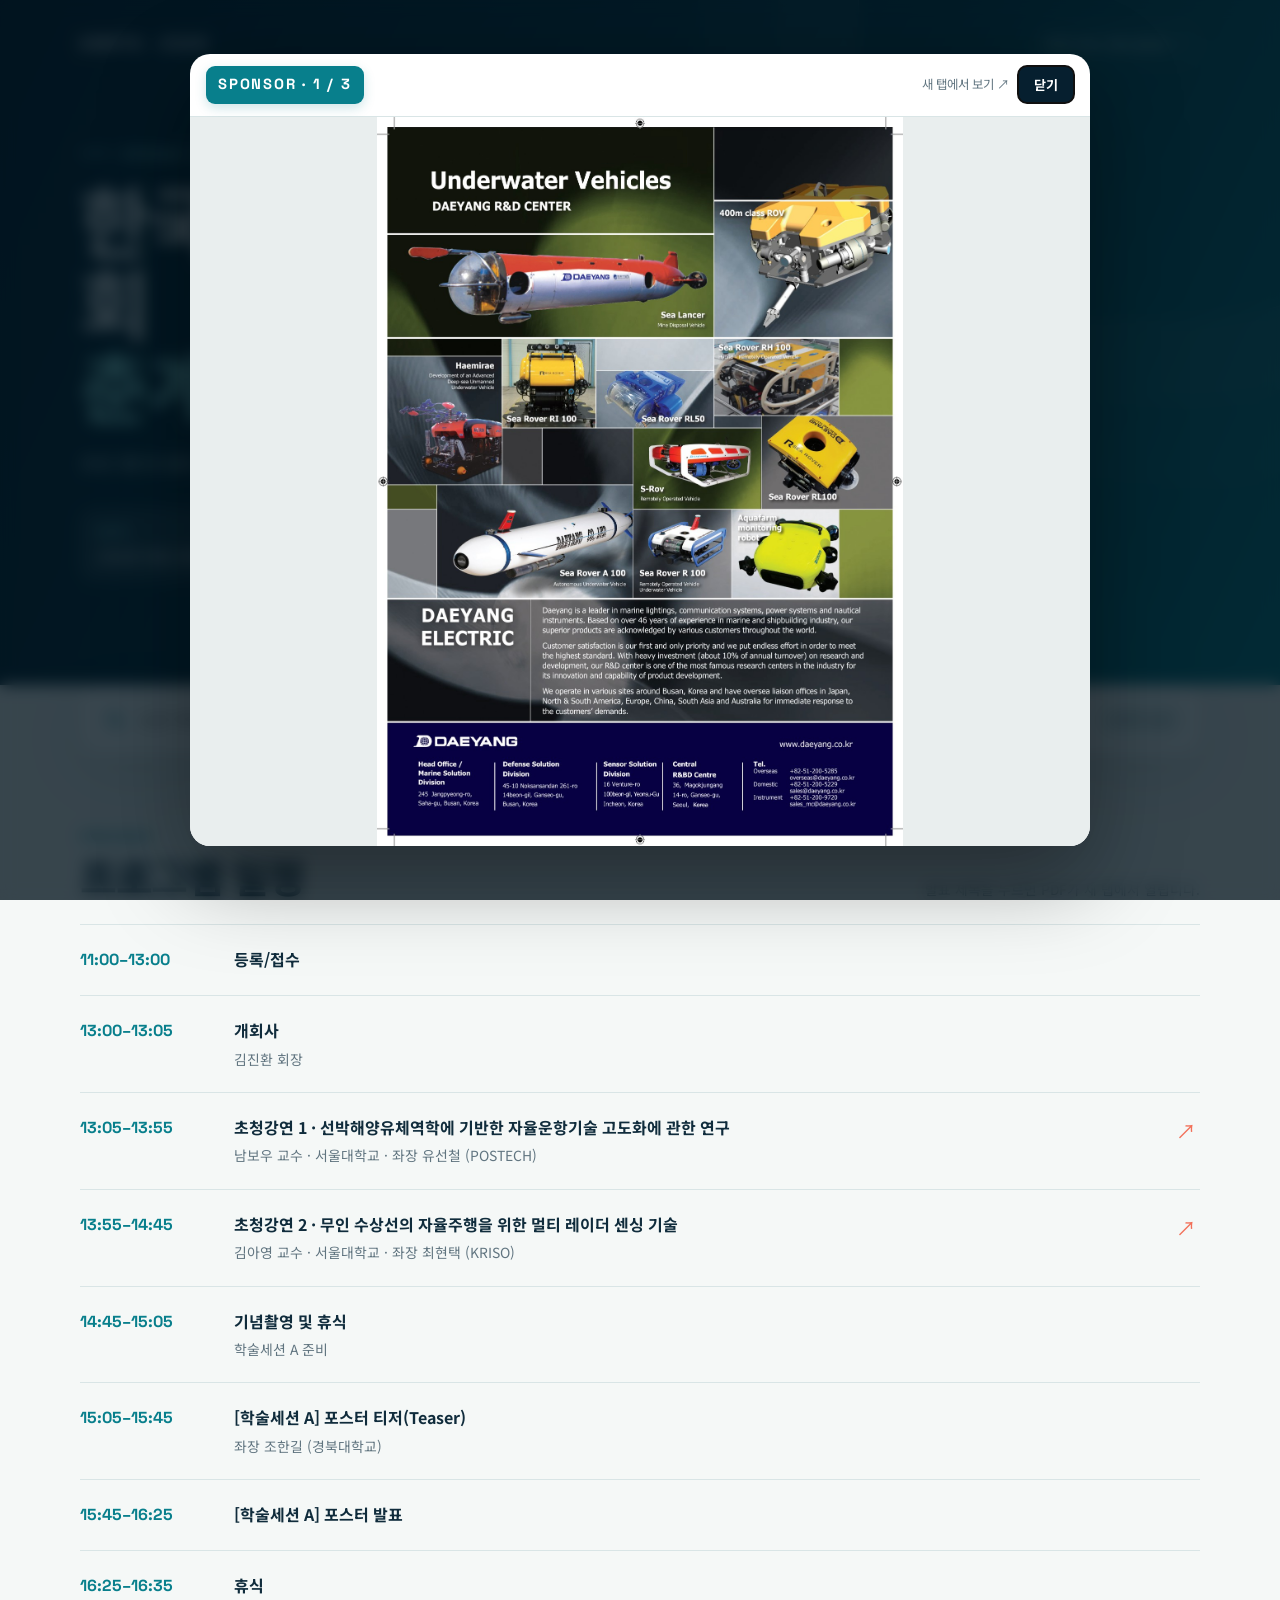
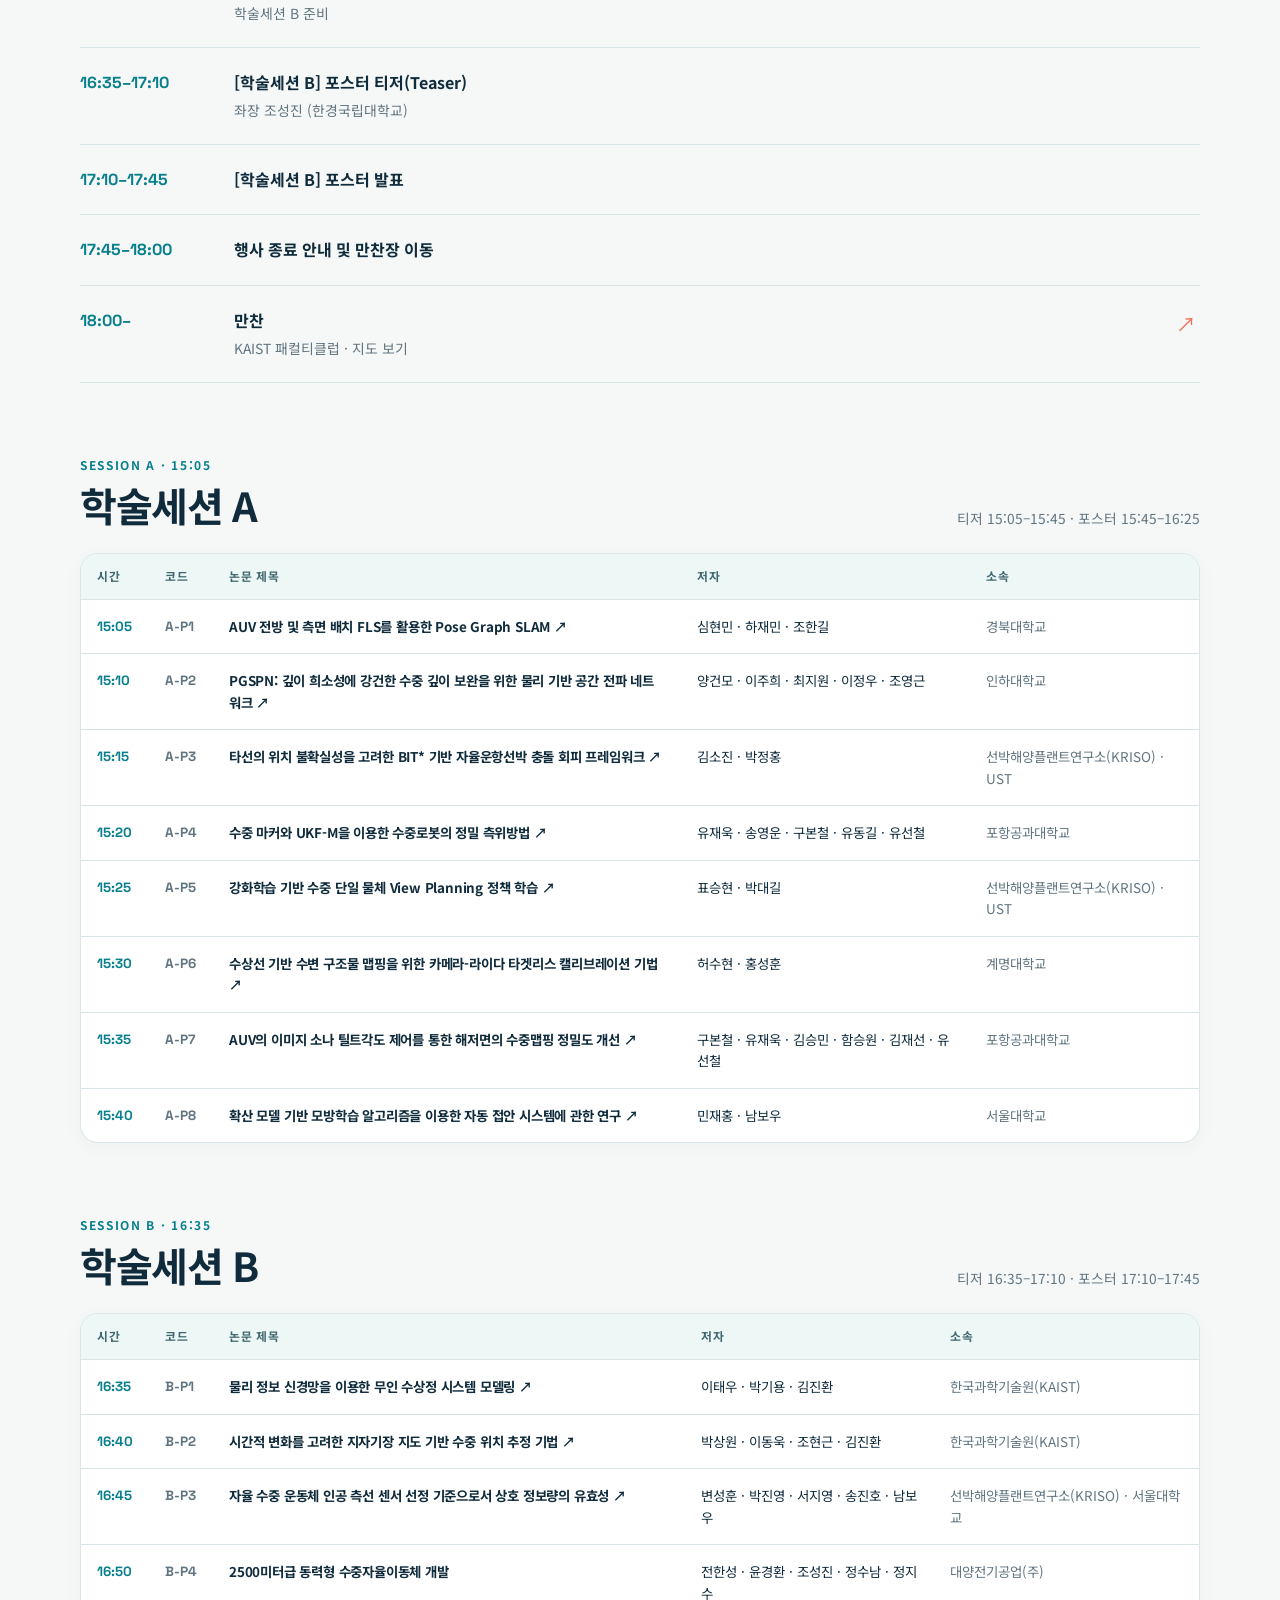
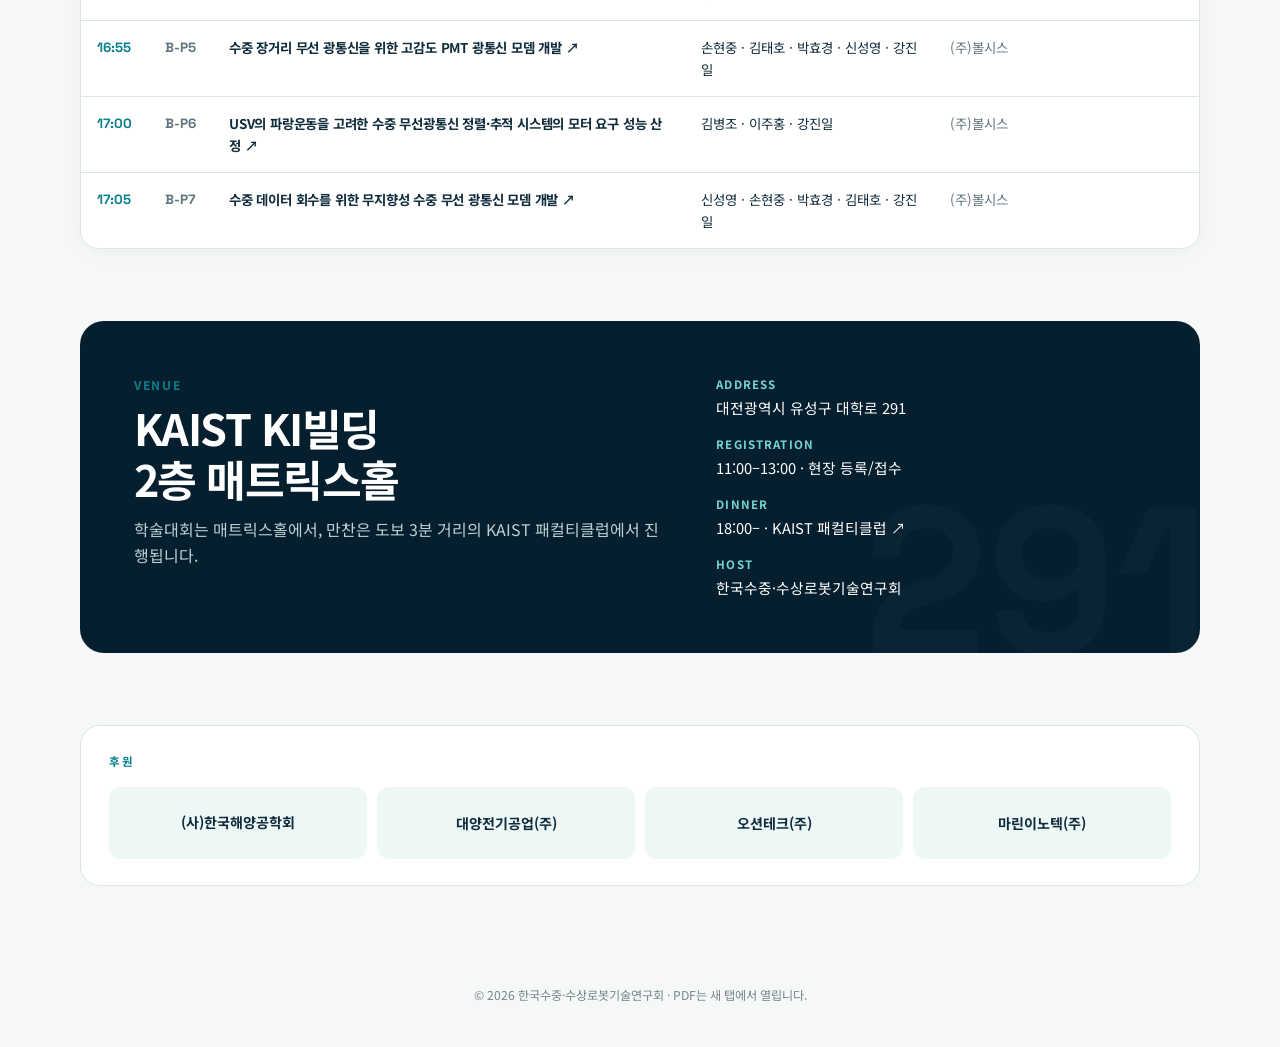
==== commit 734e98e7: "Replace A-P1 paper and update program labels" ====
--- a/index.html
+++ b/index.html
@@ -26,13 +26,13 @@
       <nav><div class="brand">KMRTS · 2026</div><a class="navlink" href="02_program/program.pdf" target="_blank" rel="noopener">전체 프로그램 일정표 ↗</a></nav>
       <div class="eyebrow">Spring Conference</div>
       <h1>한국수중·수상로봇기술연구회<br><span>춘계학술대회</span></h1>
-      <p class="lead">2026년도 학술대회 프로그램과 발표 논문을 한곳에서 만나보세요.</p>
+      <p class="lead">프로그램 및 발표 논문</p>
       <div class="meta"><div class="pill"><b>DATE</b><span>2026년 6월 25일(목) · 13:00–18:00</span></div><div class="pill"><b>VENUE</b><span>KAIST 본원 KI빌딩 2층 매트릭스홀</span></div></div>
     </div>
   </header>
   <main class="wrap">
     <div class="searchbar" role="search"><svg width="22" height="22" viewBox="0 0 24 24" fill="none" aria-hidden="true"><circle cx="11" cy="11" r="7" stroke="currentColor" stroke-width="2"/><path d="m16 16 5 5" stroke="currentColor" stroke-width="2"/></svg><input id="search" type="search" placeholder="논문 제목, 저자, 소속, 키워드 검색" aria-label="논문 검색"><span class="count" id="count">15편의 논문</span></div>
-    <section class="section" id="program"><div class="section-head"><div><div class="kicker">Program</div><h2>오늘의 프로그램</h2></div><div class="section-note">발표 제목을 누르면 PDF가 새 탭에서 열립니다.</div></div><div class="timeline" id="timeline"></div></section>
+    <section class="section" id="program"><div class="section-head"><div><div class="kicker">Program</div><h2>프로그램 일정</h2></div><div class="section-note">발표 제목을 누르면 PDF가 새 탭에서 열립니다.</div></div><div class="timeline" id="timeline"></div></section>
     <section class="section" id="papers"><div class="section-head"><div><div class="kicker">Session A · 15:05</div><h2>학술세션 A</h2></div><div class="section-note">티저 15:05–15:45 · 포스터 15:45–16:25</div></div><div class="session-schedule"><table class="schedule-table"><thead><tr><th>시간</th><th>코드</th><th>논문 제목</th><th>저자</th><th>소속</th></tr></thead><tbody id="schedule-a" aria-label="학술세션 A 발표순서"></tbody></table></div></section>
     <section class="section"><div class="section-head"><div><div class="kicker">Session B · 16:35</div><h2>학술세션 B</h2></div><div class="section-note">티저 16:35–17:10 · 포스터 17:10–17:45</div></div><div class="session-schedule"><table class="schedule-table"><thead><tr><th>시간</th><th>코드</th><th>논문 제목</th><th>저자</th><th>소속</th></tr></thead><tbody id="schedule-b" aria-label="학술세션 B 발표순서"></tbody></table></div></section>
     <div class="empty" id="empty">검색 결과가 없습니다. 다른 키워드로 찾아보세요.</div>
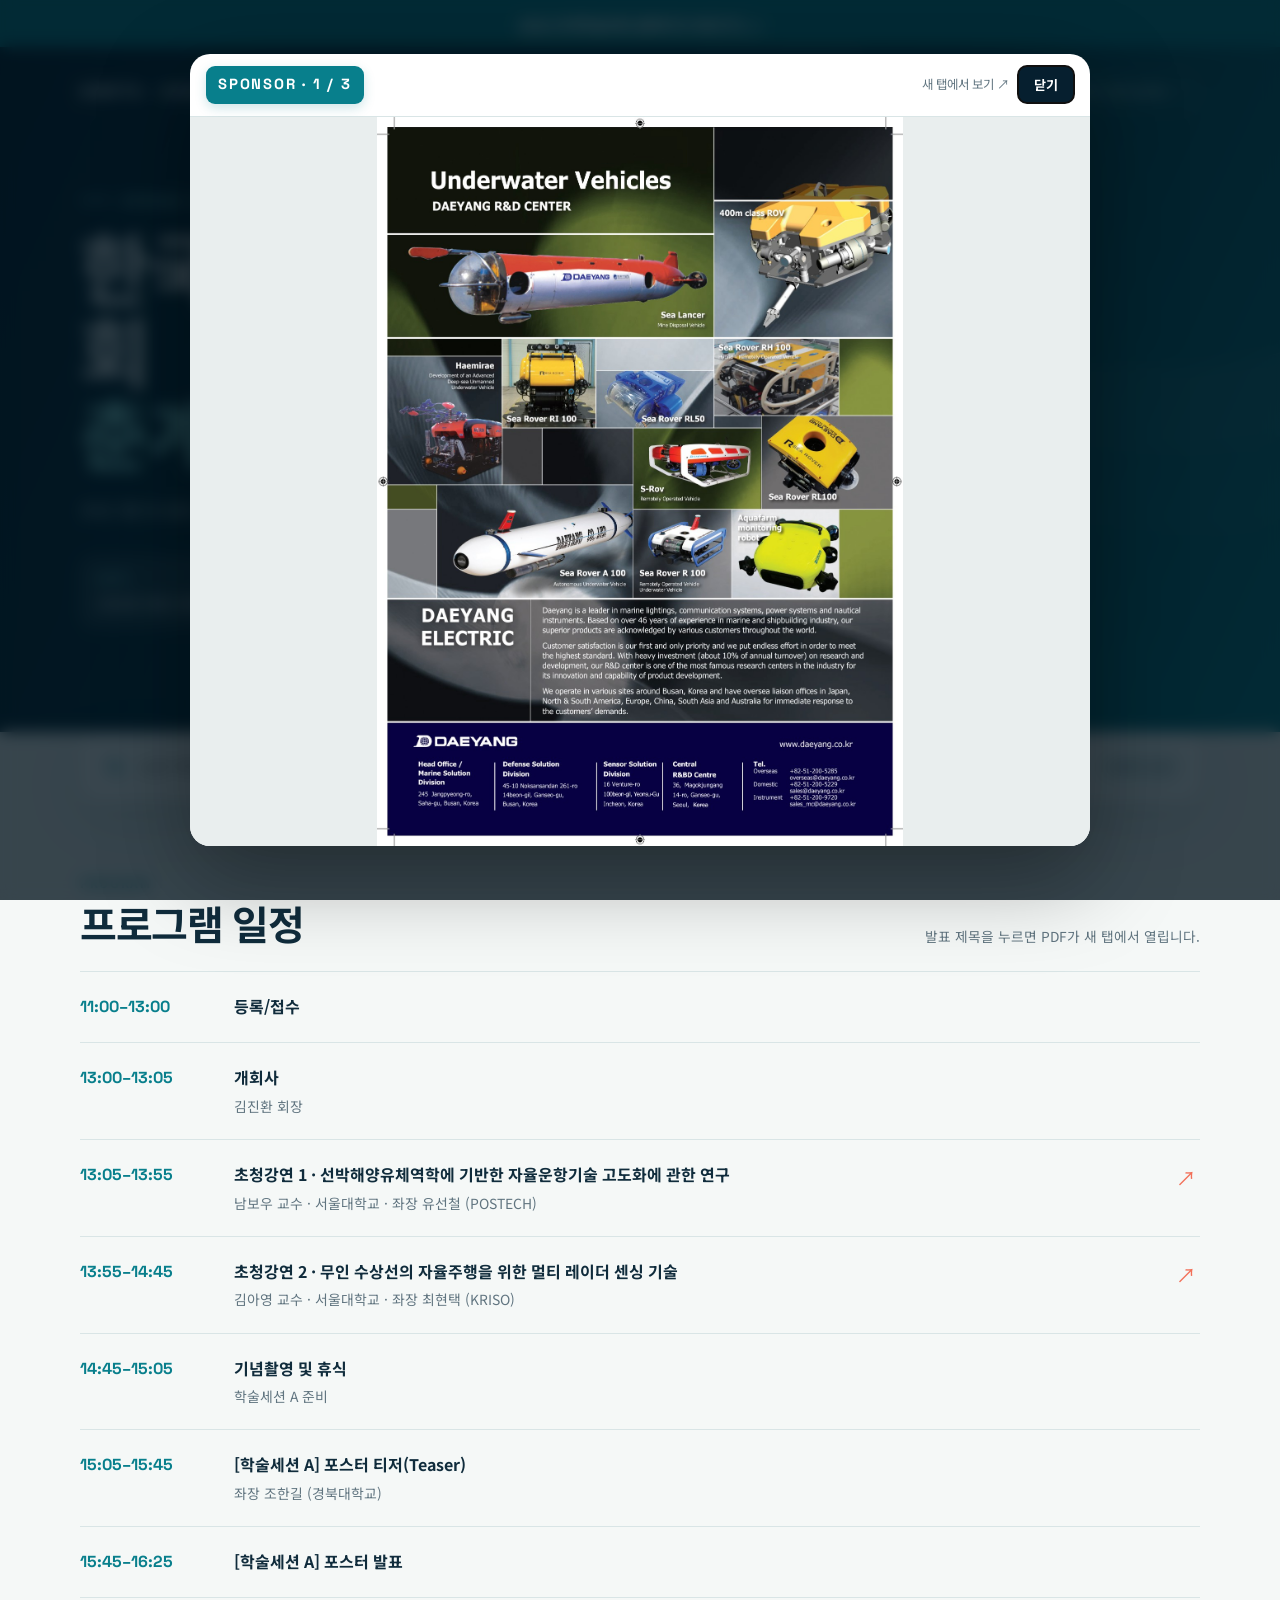
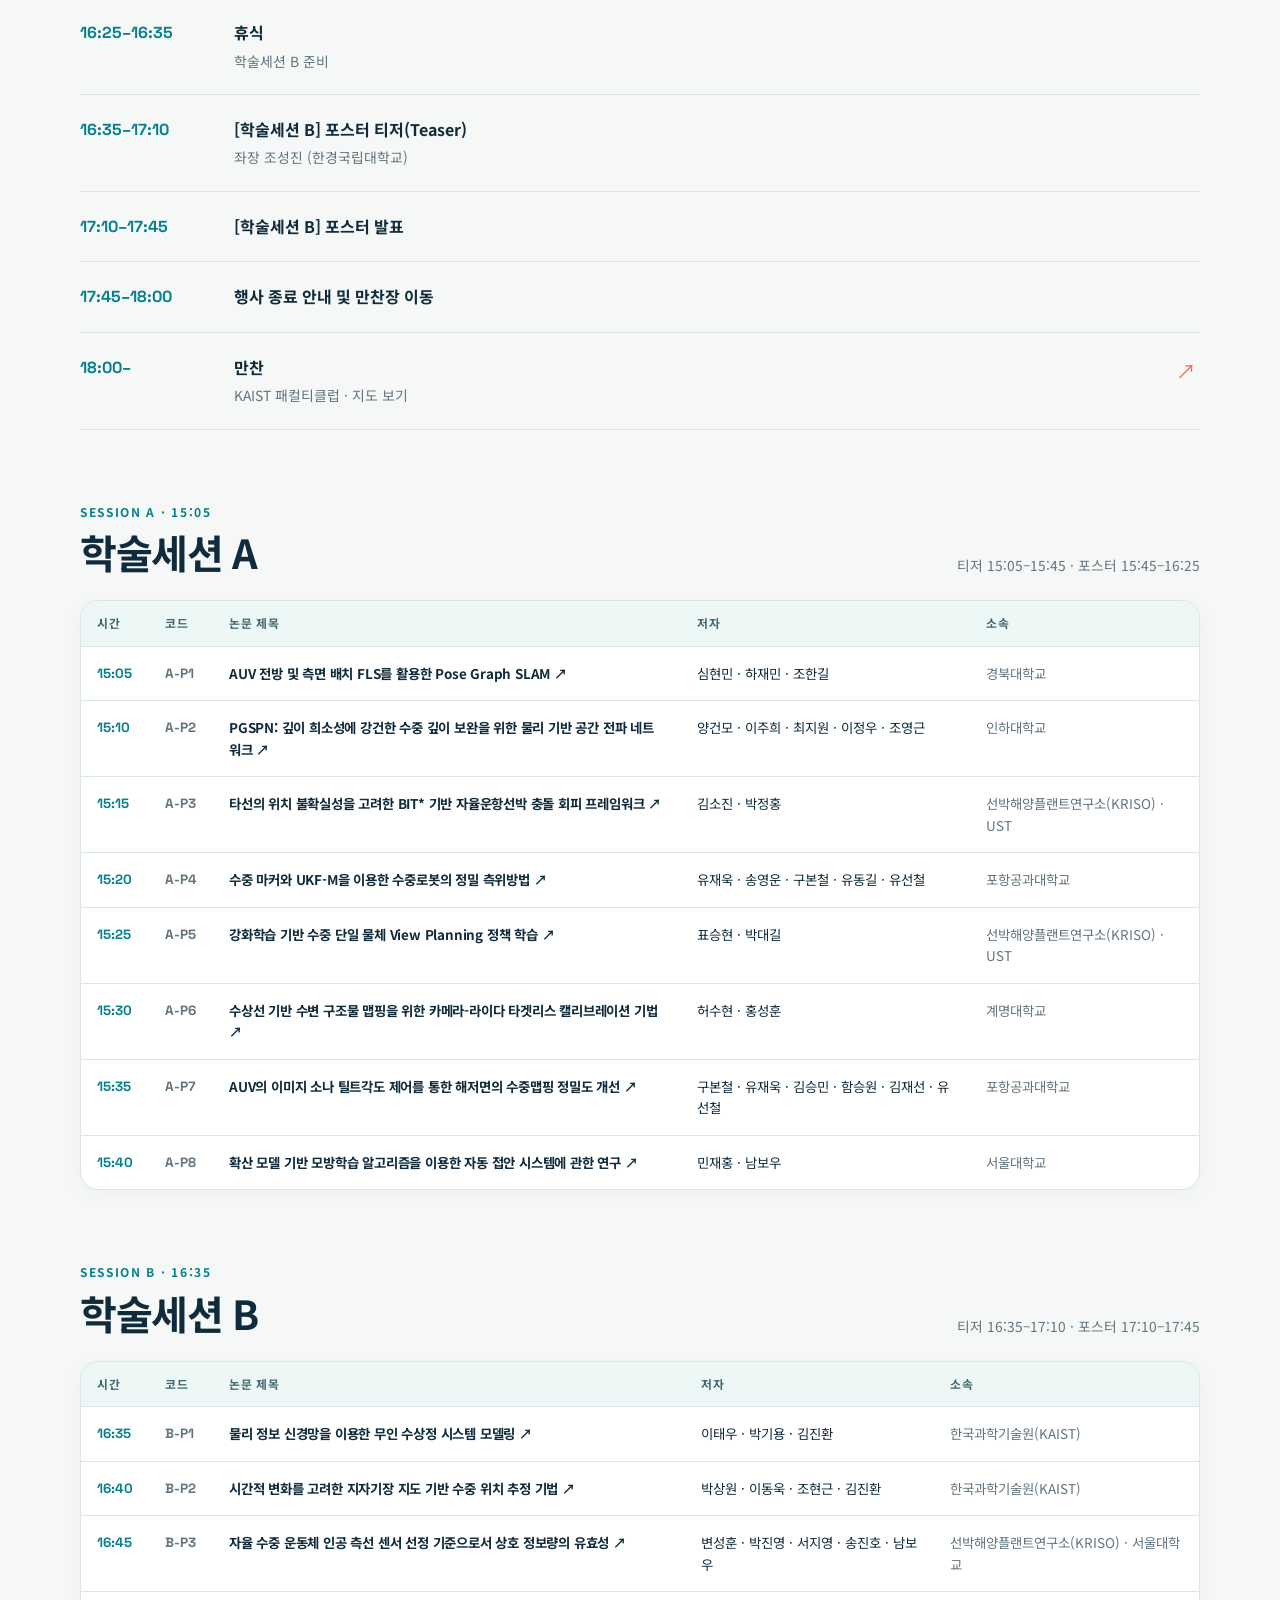
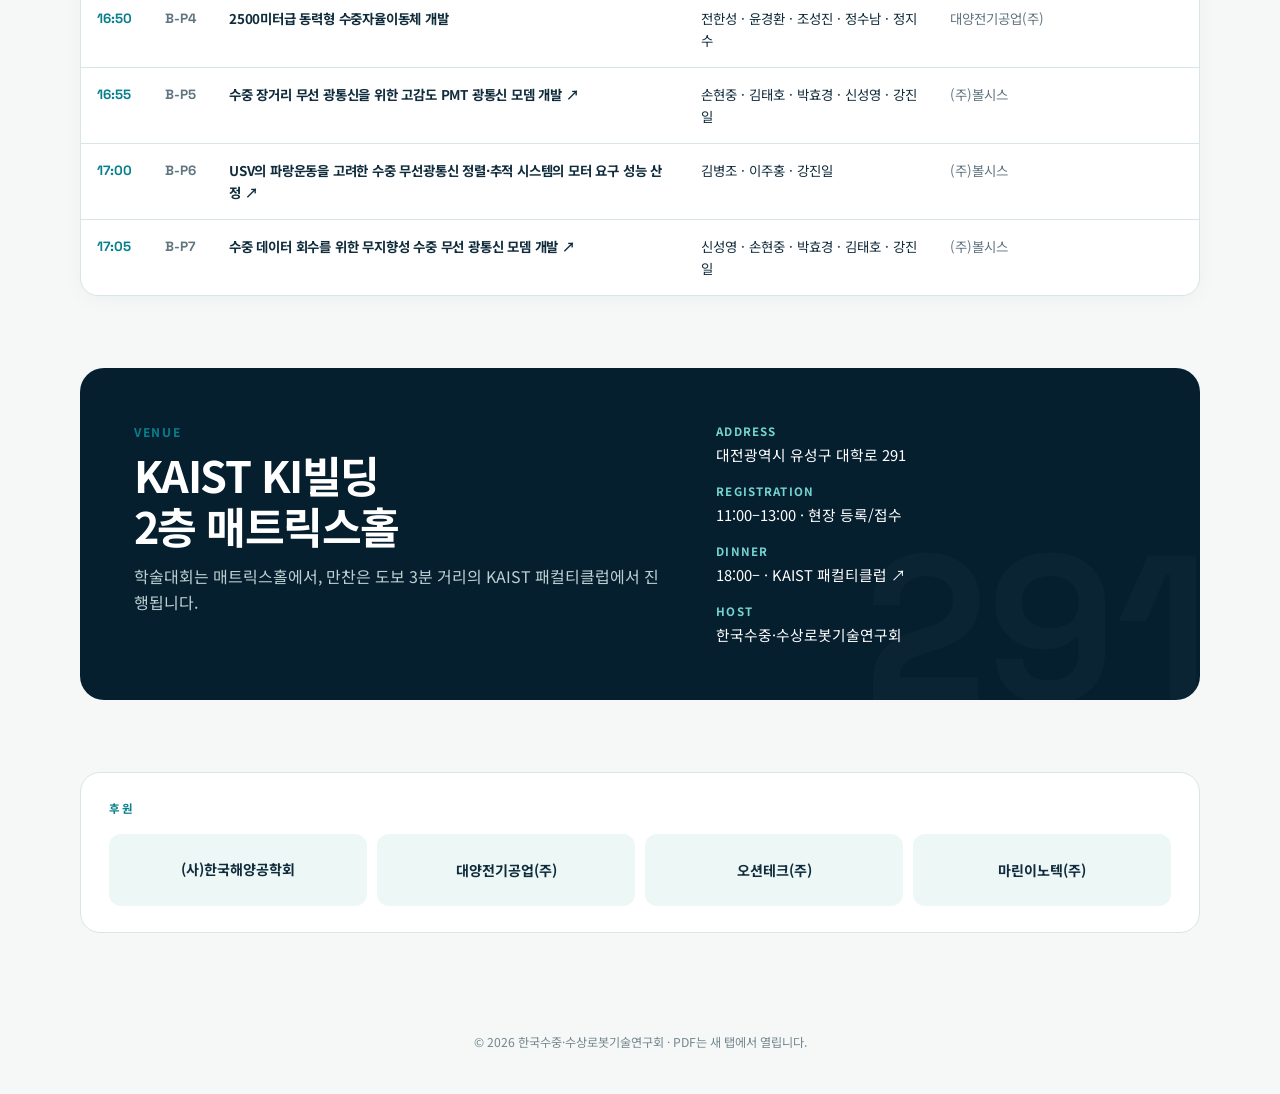
==== commit cb70e4de: "Add autumn 2026 conference website and proceedings" ====
--- a/index.html
+++ b/index.html
@@ -21,6 +21,7 @@
   </style>
 </head>
 <body>
+  <aside aria-label="추계학술대회 안내" style="background:#087f8c;color:white;text-align:center;padding:12px 20px;font-size:.9rem"><a href="autumn/" style="color:inherit;font-weight:700;text-underline-offset:4px">2026 추계학술대회 홈페이지 바로가기 →</a></aside>
   <header class="hero">
     <div class="wrap">
       <nav><div class="brand">KMRTS · 2026</div><a class="navlink" href="02_program/program.pdf" target="_blank" rel="noopener">전체 프로그램 일정표 ↗</a></nav>
